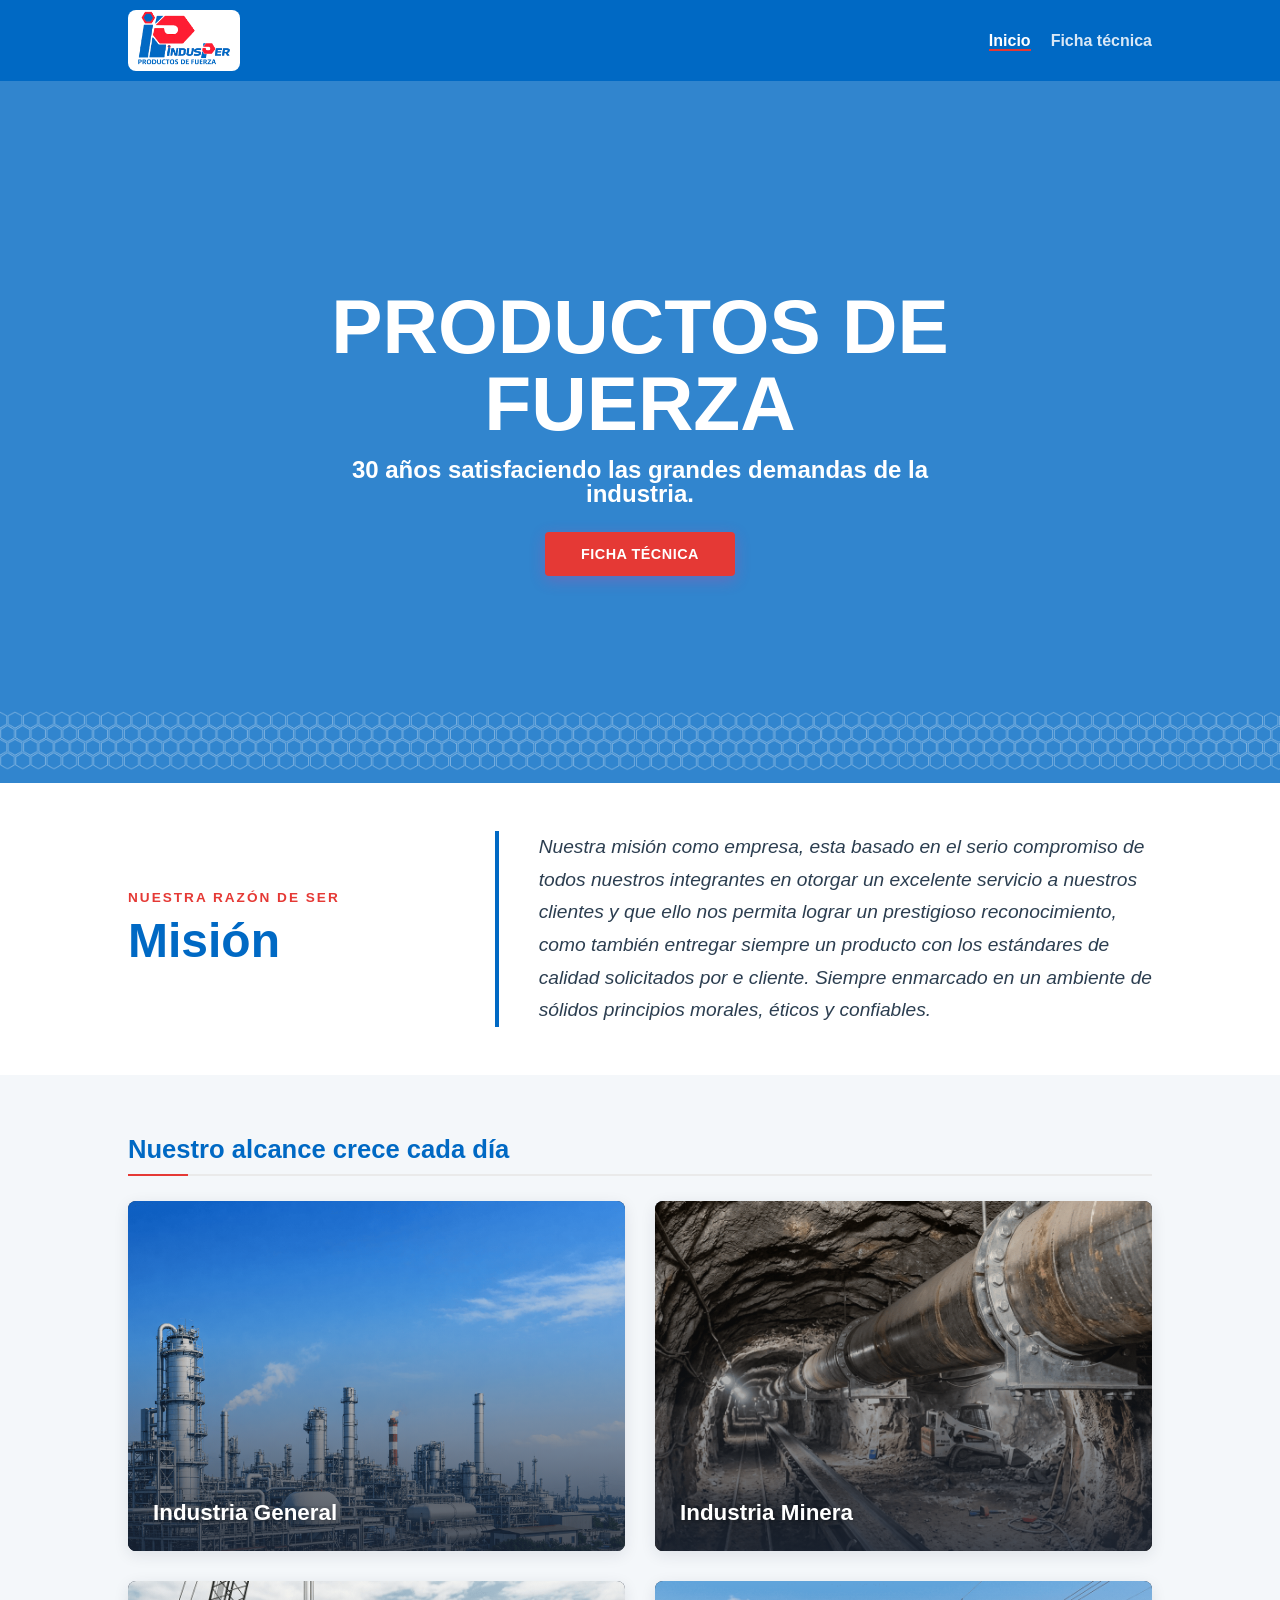
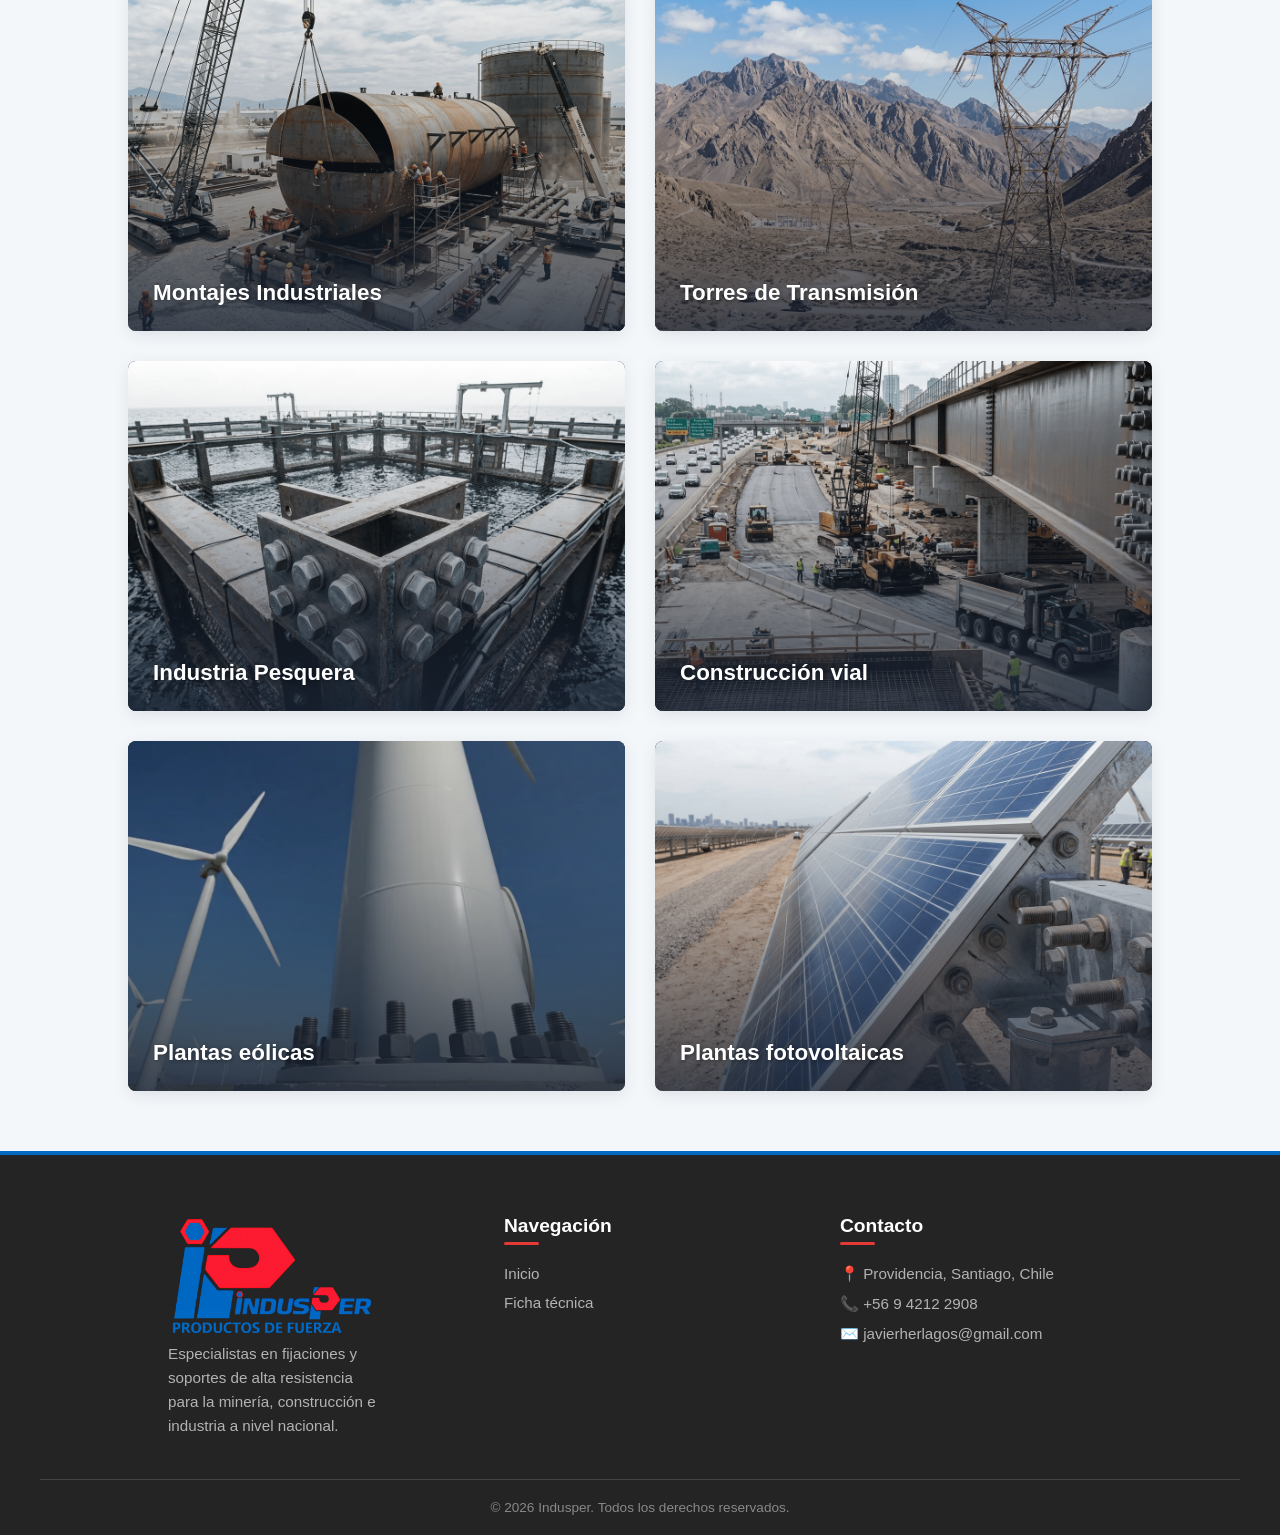
==== index.html @ b7f5e9cc "update" ====
<!DOCTYPE html>
<html lang="es">

<head>
    <meta charset="UTF-8">
    <meta name="viewport" content="width=device-width, initial-scale=1.0">
    <title>Pernos Industriales | Inicio</title>
    <link rel="stylesheet" href="style.css">
</head>

<body>

    <nav class="navbar">
        <div class="logo">
            <img src="img/indusper-brand.png" alt="Indusper - Logo" class="brand-img">
        </div>
        <!--         <div class="logo">
            <img src="img/indusper-brand.png" alt="Indusper - Logo" class="brand-img">
        </div> -->
        <ul class="nav-links">
            <li><a href="index.html" class="active">Inicio</a></li>
            <li><a href="ficha-tecnica.html">Ficha técnica</a></li>
        </ul>
    </nav>

    <header class="hero">
        <div class="hero-bolt-container fade-in">
            <img src="img/hero-bolt.png" alt="Indusper - Bolt" class="bolt-img">
        </div>
        <video autoplay loop muted playsinline poster="fallback-image.jpg" class="hero-video">
            <source src="img/hero-section-video.mp4" type="video/mp4">
            Your browser does not support the video tag.
        </video>
        <div class="hero-content fade-in">
            <!-- <h1>INDUSPER</h1> -->
            <!-- <div class="logo">
                <img src="img/indusper-brand.png" alt="Indusper - Logo" class="large-brand-img">
            </div> -->
            <div class="hero-section-text">
                <div style="text-align: center;">
                    <h1>PRODUCTOS DE FUERZA</h1>
                </div>
                <div style="text-align: center;">
                    <h2>30 años satisfaciendo las grandes demandas de la industria.</h2>
                </div>
            </div>
            <div>
                <a href="ficha-tecnica.html" class="btn">Ficha técnica</a>
            </div>
        </div>
        <div class="bolt-marquee">
            <div class="marquee-track">

                <div class="marquee-group">
                    <img src="img/hex-pattern-2.png" alt="Perno">
                    <img src="img/hex-pattern-2.png" alt="Perno">
                    <img src="img/hex-pattern-2.png" alt="Perno">
                    <img src="img/hex-pattern-2.png" alt="Perno">
                    <img src="img/hex-pattern-2.png" alt="Perno">
                </div>

                <div class="marquee-group">
                    <img src="img/hex-pattern-2.png" alt="Perno">
                    <img src="img/hex-pattern-2.png" alt="Perno">
                    <img src="img/hex-pattern-2.png" alt="Perno">
                    <img src="img/hex-pattern-2.png" alt="Perno">
                    <img src="img/hex-pattern-2.png" alt="Perno">
                </div>

            </div>
        </div>
    </header>

    <div style="display: none; justify-content: center; padding: 2rem;">
        <img src="img/indusper-brand.png" alt="Indusper - Brand" class="large-brand-img fade-in">
    </div>

    <section class="mission-section">
        <div class="mission-container container fade-in">

            <div class="mission-title-block">
                <span class="mission-tag">Nuestra Razón de Ser</span>
                <h2>Misión</h2>
            </div>

            <div class="mission-text-block">
                <p>
                    Nuestra misión como empresa, esta basado en el serio compromiso de todos nuestros integrantes en
                    otorgar un excelente servicio a nuestros clientes y que ello nos permita lograr un prestigioso
                    reconocimiento, como también entregar siempre un producto con los estándares de calidad solicitados
                    por e cliente. Siempre enmarcado en un ambiente de sólidos principios morales, éticos y confiables.
                </p>
            </div>

        </div>
    </section>


    <section class="gallery-section">
        <h2 class="group-title">Nuestro alcance crece cada día</h2>
        <div class="gallery-grid">

            <div class="card-gallery">
                <img src="img/industria-general.png" alt="Industria General">
                <div class="card-overlay">
                    <h3>Industria General</h3>
                </div>
            </div>

            <div class="card-gallery">
                <img src="img/industria-minera.png" alt="Industria Minera">
                <div class="card-overlay">
                    <h3>Industria Minera</h3>
                </div>
            </div>

            <div class="card-gallery">
                <img src="img/montajes-industriales.png" alt="Montajes Industriales">
                <div class="card-overlay">
                    <h3>Montajes Industriales</h3>
                </div>
            </div>

            <div class="card-gallery">
                <img src="img/torres-transmision.png" alt="Torres de Transmisión">
                <div class="card-overlay">
                    <h3>Torres de Transmisión</h3>
                </div>
            </div>


            <div class="card-gallery">
                <img src="img/industria-pesquera.png" alt="Industria Pesquera">
                <div class="card-overlay">
                    <h3>Industria Pesquera</h3>
                </div>
            </div>

            <div class="card-gallery">
                <img src="img/puentes.png" alt="Construcción vial">
                <div class="card-overlay">
                    <h3>Construcción vial</h3>
                </div>
            </div>

            <div class="card-gallery">
                <img src="img/plantas-eolicas.png" alt="Plantas eólicas">
                <div class="card-overlay">
                    <h3>Plantas eólicas</h3>
                </div>
            </div>

            <div class="card-gallery">
                <img src="img/plantas-hidroelectricas.png" alt="Plantas fotovoltaicas">
                <div class="card-overlay">
                    <h3>Plantas fotovoltaicas</h3>
                </div>
            </div>

        </div>
    </section>



    <!--     <section class="features">
        <div class="container">
            <h2 class="section-title fade-in">¿Por qué elegirnos?</h2>
            <div class="grid">
                <div class="card fade-in">
                    <h3>Calidad Certificada</h3>
                    <p>Pernos de alta resistencia (Grado 5, 8 y Acero Inoxidable) que cumplen normas internacionales.
                    </p>
                </div>
                <div class="card fade-in">
                    <h3>Stock Permanente</h3>
                    <p>Tenemos la variedad y el volumen que tu empresa o taller necesita sin esperas.</p>
                </div>
                <div class="card fade-in">
                    <h3>Envíos Rápidos</h3>
                    <p>Despacho directo a tu obra o maestranza en tiempos récord.</p>
                </div>
            </div>
        </div>
    </section> -->



    <footer class="main-footer">
        <div class="footer-container">

            <div class="footer-column" style="padding-right: 4rem;">
                <!-- <h3 class="footer-logo">🔩 Indusper</h3> -->
                <div style="width: 100%;">
                    <img src="img/indusper-brand.png" alt="Indusper - Logo" style="width: 100%;"
                        class="footer-brand-img">
                </div>
                <p class="footer-description">
                    Especialistas en fijaciones y soportes de alta resistencia para la minería, construcción e industria
                    a nivel nacional.
                </p>
            </div>

            <div class="footer-column">
                <h4>Navegación</h4>
                <ul class="footer-links">
                    <li><a href="index.html">Inicio</a></li>
                    <li><a href="ficha-tecnica.html">Ficha técnica</a></li>
                </ul>
            </div>

            <div class="footer-column">
                <h4>Contacto</h4>
                <ul class="footer-info">
                    <li>📍 Providencia, Santiago, Chile</li>
                    <li>📞 +56 9 4212 2908</li>
                    <li>✉️ javierherlagos@gmail.com</li>
                </ul>
            </div>

        </div>

        <div class="footer-bottom">
            <p>&copy; 2026 Indusper. Todos los derechos reservados.</p>
        </div>
    </footer>

    <script src="script.js"></script>
</body>

</html>
---- style.css ----
/* --- NUEVA PALETA DE COLORES (Basada en el Logo) --- */
:root {
    --brand-blue: #0069c4;
    /* Azul corporativo (Dominante) */
    --brand-blue-dark: #153663;
    /* Azul más oscuro para hovers/nav */
    --brand-red: #E53935;
    /* Rojo de acento (Llamados a la acción) */
    --brand-red-hover: #C62828;
    /* Rojo oscuro para hover */

    --dark-bg: #1A2536;
    /* Gris azulado muy oscuro (Reemplaza al antracita) */
    --light-bg: #F4F7FA;
    /* Fondo gris claro limpio */
    --text-main: #2C3E50;
    /* Texto principal legible */
    --white: #FFFFFF;
}

* {
    margin: 0;
    padding: 0;
    box-sizing: border-box;
    font-family: 'Segoe UI', Tahoma, Geneva, Verdana, sans-serif;
}

body {
    background-color: var(--light-bg);
    color: var(--text-main);
    overflow-x: hidden;
}

/* --- APLICACIÓN EN COMPONENTES --- */

/* Navegación: Usamos el azul oscuro para dar seriedad */
.navbar {
    display: flex;
    justify-content: space-between;
    align-items: center;
    padding: 10px 10%;
    background: var(--brand-blue);
    color: var(--white);
    position: sticky;
    top: 0;
    z-index: 1000;
}

.nav-links {
    display: flex;
    list-style: none;
    gap: 20px;
}

.nav-links a {
    color: var(--white);
    text-decoration: none;
    font-weight: 600;
    opacity: 0.85;
    transition: opacity 0.3s, color 0.3s;
}

/* El elemento activo o hover se ilumina sutilmente */
.nav-links a:hover,
.nav-links a.active {
    opacity: 1;
    color: var(--white);
    border-bottom: 2px solid var(--brand-red);
    /* Detalle en rojo */
}

.logo {
    background-color: white;
    border-radius: 8px;
    padding: 0px 8px;
    width: 100%;
    max-width: 7rem;
}

.logo-img {
    width: 2.5rem;
}

/* Hero Section: Fondo oscuro que hace contrastar el texto */
.hero {
    height: 78dvh;
    /* background: var(--brand-blue) url('img/main-hero-section.png') no-repeat center center/cover; */
    display: flex;
    align-items: center;
    justify-content: center;
    text-align: center;
    color: var(--white);
    padding-left: 10vw;
    padding-right: 10vw;
    position: relative;
    z-index: 1;
}

.hero::before {
    content: "";
    position: absolute;
    inset: 0;
    background-color: #0069c4;
    /* #5C8DCB con opacidad 60% */
    opacity: 0.8;
}

.hero-video {
    position: absolute;
    top: 50%;
    left: 50%;
    transform: translate(-50%, -50%);
    width: 100%;
    height: 100%;
    min-width: 100%;
    min-height: 100%;
    object-fit: cover;
    /* Ensures video scales without stretching */
    z-index: -1;
}

.hero-bolt-container {
    position: relative;
    z-index: 2;
    width: 100%;
    display: none;
    justify-content: flex-end;
    opacity: 0.9;
}

.bolt-img {
    width: 44rem;
    animation: slideVertical 2s ease-in-out infinite alternate;
}

@keyframes slideVertical {
    0% {
        transform: translateY(0);
    }

    100% {
        transform: translateY(10px);
        /* Moves down 100 pixels */
    }
}

.hero-content {
    position: absolute;
    z-index: 3;
    max-width: clamp(23rem, 50dvw, 50rem);
    display: flex;
    flex-direction: column;
    gap: 1rem;
}

.hero-content h1 {
    font-size: clamp(2.5rem, 6vw, 5rem);
    line-height: clamp(2.5rem, 6vw, 5rem);
}

.hero-content h2 {
    font-size: clamp(1.5rem, 1vw, 1rem);
    line-height: clamp(1.5rem, 1vw, 1rem);
}

.hero-section-text {
    display: flex;
    flex-direction: column;
    gap: 1rem;
    flex-wrap: nowrap;
}

@media (max-width: 1266px) {
    .bolt-img {
        opacity: 0.3;
    }

    .hero {
        padding-right: 0vw;
    }
}

@media (max-width: 815px) {

    .hero {
        justify-content: center;
        text-align: center;
        padding-left: 0vw;
    }

    .bolt-img {
        display: none;
    }

    .hero-content {
        padding: 0 1rem;
    }

    .hero-section-text {
        flex-wrap: wrap;
    }

}

.brand {
    background-color: white;
    border-radius: 8px;
    padding: 0px 10px;
}

.brand-img {
    width: 100%;
}

.large-brand-img {
    max-width: 100%;
    width: 100%;
}

/* Botón Principal: Aquí el Rojo se lleva toda la atención (Call to Action) */
.btn {
    display: inline-block;
    padding: 14px 36px;
    background: var(--brand-red);
    color: var(--white);
    text-decoration: none;
    font-weight: bold;
    border-radius: 4px;
    margin-top: 10px;
    letter-spacing: 0.5px;
    text-transform: uppercase;
    font-size: 0.9rem;
    transition: transform 0.3s, background-color 0.3s, box-shadow 0.3s;
    box-shadow: 0 4px 15px rgba(229, 57, 149, 0.3);
}

.btn:hover {
    transform: translateY(-2px);
    background-color: var(--brand-red-hover);
    box-shadow: 0 6px 20px rgba(229, 57, 149, 0.4);
}

/* Secciones y Grid */
.features {
    padding: 80px 10%;
    text-align: center;
}

.section-title {
    font-size: 2.5rem;
    margin-bottom: 50px;
    position: relative;
}

.grid {
    display: grid;
    grid-template-columns: repeat(auto-fit, minmax(280px, 1fr));
    gap: 30px;
}

/* Tarjetas de Características */
.card {
    background: var(--white);
    padding: 40px 30px;
    border-radius: 6px;
    box-shadow: 0 4px 12px rgba(26, 37, 54, 0.06);
    border-top: 4px solid var(--brand-blue);
    /* Borde superior azul por defecto */
    transition: transform 0.3s, border-top-color 0.3s;
}

/* Al pasar el mouse, la tarjeta se activa con el rojo del logo */
.card:hover {
    transform: translateY(-5px);
    border-top-color: var(--brand-red);
}

/* --- CLASES PARA ANIMACIÓN CON SCROLL --- */

/* Estado inicial: invisible y un poco desplazado hacia abajo */
.fade-in-two {
    opacity: 0;
    transform: translateY(40px);
    transition: opacity 3s ease-out, transform 1.6s ease-out;
}

/* Estado activo: cuando JS detecta que entra a la pantalla */
.fade-in-two.appear {
    opacity: 1;
    transform: translateY(0);
}

/* --- CLASES PARA ANIMACIÓN CON SCROLL --- */

/* Estado inicial: invisible y un poco desplazado hacia abajo */
.fade-in {
    opacity: 0;
    transform: translateY(40px);
    transition: opacity 0.8s ease-out, transform 0.8s ease-out;
}

/* Estado activo: cuando JS detecta que entra a la pantalla */
.fade-in.appear {
    opacity: 1;
    transform: translateY(0);
}


/* Contenedor que recorta lo que se sale de la pantalla */
.bolt-marquee {
    overflow: hidden;
    width: 100%;
    /* background-color: var(--light-bg); */
    padding: 12px 0;
    display: flex;
    /* position: relative; */
    position: absolute;
    bottom: 0;
    left: 0;
    opacity: 0.5;
}

/* La pista que contiene ambos grupos */
.marquee-track {
    display: flex;
    width: max-content;
    animation: scrollRight 200s linear infinite;
    /* Controla la velocidad aquí (20s) */
}

/* Cada grupo individual de pernos */
.marquee-group {
    display: flex;
    justify-content: space-around;
    align-items: center;
    /*     gap: 30px;
    padding-right: 30px; */
}

/* Estilo y tamaño de la imagen del perno */
.marquee-group img {
    height: 60px;
    /* Ajusta el tamaño horizontal/vertical de tu icono */
    width: auto;
    object-fit: contain;
    opacity: 0.8;
    /* Un tono sutil para que no compita con el contenido principal */
    transition: opacity 0.3s;
}

/* Efecto interactivo por si el usuario pasa el mouse */
.marquee-group img:hover {
    opacity: 1;
}

/* Pausar la animación cuando el usuario pasa el mouse por encima de la cinta */
.bolt-marquee:hover .marquee-track {
    animation-play-state: paused;
}

/* --- ANIMACIÓN PARA MOVER DE IZQUIERDA A DERECHA --- */
@keyframes scrollRight {
    0% {
        transform: translateX(-50%);
        /* Empieza desplazado a la mitad */
    }

    100% {
        transform: translateX(0%);
        /* Se mueve hacia la derecha hasta llegar al origen */
    }
}



/* Contenedor principal de la sección */
.gallery-section {
    padding: 60px 10%;
}

/* Configuración del Grid de 2 columnas */
.gallery-grid {
    display: grid;
    grid-template-columns: repeat(2, 1fr);
    /* Crea exactamente 2 columnas iguales */
    gap: 30px;
    /* Espacio entre las cartas */
}

/* Contenedor de la Carta */
.card-gallery {
    position: relative;
    /* Esencial para que el texto absoluto se alinee aquí dentro */
    height: 350px;
    /* Define la altura fija que tendrán todas las cartas */
    border-radius: 8px;
    overflow: hidden;
    /* Esconde los bordes de la imagen que sobresalgan */
    box-shadow: 0 4px 15px rgba(26, 37, 54, 0.1);
    background-color: var(--dark-bg);
    /* Fondo de respaldo por si tarda en cargar la imagen */
}

/* Estilo inteligente de la Imagen */
.card-gallery img {
    width: 100%;
    height: 100%;
    object-fit: cover;
    /* Ajusta e integra cualquier proporción de imagen sin deformarla */
    object-position: center;
    /* Centra el encuadre del recorte */
    transition: transform 0.5s ease;
    /* Suavizado para el efecto hover */
}

/* Efecto visual al pasar el cursor sobre la carta */
.card-gallery:hover img {
    transform: scale(1.05);
    /* Zoom sutil a la imagen */
}

/* Capa oscura de fondo y contenedor del texto (Overlay) */
.card-overlay {
    position: absolute;
    top: 0;
    left: 0;
    width: 100%;
    height: 100%;
    /* Gradiente oscuro abajo para asegurar que el texto blanco siempre sea legible */
    background: linear-gradient(to top, rgba(26, 37, 54, 0.8) 0%, rgba(26, 37, 54, 0.2) 60%, transparent 100%);

    /* Alineación del texto en la esquina inferior izquierda */
    display: flex;
    align-items: flex-end;
    /* Empuja el contenido al fondo */
    justify-content: flex-start;
    /* Empuja el contenido a la izquierda */
    padding: 25px;
    /* Margen interno desde las esquinas */
    box-sizing: border-box;
}

/* Estilo del texto superpuesto */
.card-overlay h3 {
    color: var(--white);
    font-size: 1.4rem;
    font-weight: 600;
    margin: 0;
    text-shadow: 1px 1px 4px rgba(0, 0, 0, 0.4);
    /* Refuerzo de lectura */
    position: relative;
}

/* Detalle opcional: Una pequeña línea roja debajo del texto al hacer hover */
.card-gallery:hover .card-overlay h3::after {
    content: '';
    position: absolute;
    bottom: -6px;
    left: 0;
    width: 40px;
    height: 3px;
    background-color: var(--brand-red);
    border-radius: 2px;
    animation: fadeInLine 0.3s ease forwards;
}

@keyframes fadeInLine {
    from {
        width: 0;
        opacity: 0;
    }

    to {
        width: 40px;
        opacity: 1;
    }
}

/* --- RESPONSIVE DESIGN --- */
/* Si se ve en celulares, el grid pasa automáticamente a 1 sola columna */
@media (max-width: 768px) {
    .gallery-grid {
        grid-template-columns: 1fr;
        gap: 20px;
    }

    .card-gallery {
        height: 250px;
        /* Bajamos un poco la altura en pantallas pequeñas */
    }
}



/* Sección de la Misión */
.mission-section {
    background-color: var(--white);
    /* Fondo blanco para contrastar con las otras secciones grises o azules */
    padding: 3rem 10%;
    /* Espaciado generoso para dar aire y elegancia */
    position: relative;
}

/* Contenedor en Flexbox/Grid para las dos columnas */
.mission-container {
    display: flex;
    gap: 60px;
    align-items: center;
    max-width: 1200px;
    margin: 0 auto;
}

/* Columna Izquierda: Título */
.mission-title-block {
    flex: 1;
    position: relative;
}

/* Pequeña etiqueta arriba del título */
.mission-tag {
    display: block;
    color: var(--brand-red);
    /* Tu rojo de acento */
    font-size: 0.85rem;
    font-weight: 700;
    text-transform: uppercase;
    letter-spacing: 2px;
    margin-bottom: 10px;
}

.mission-title-block h2 {
    color: var(--brand-blue);
    /* Tu azul dominante */
    font-size: 3rem;
    font-weight: 800;
    line-height: 1.1;
    margin: 0;
}

/* Columna Derecha: El bloque de texto */
.mission-text-block {
    flex: 2;
    /* Toma el doble de espacio que el título */
    position: relative;
    padding-left: 40px;
    /* Línea vertical izquierda elegante en color azul corporativo */
    border-left: 4px solid var(--brand-blue);
}

/* Estilo del párrafo */
.mission-text-block p {
    color: var(--text-main);
    font-size: 1.2rem;
    line-height: 1.7;
    font-style: italic;
    /* El toque italic le da carácter de declaración o cita importante */
    margin: 0;
}

/* Elemento decorativo opcional: unas comillas gigantes transparentes de fondo */
/* .mission-text-block::before {
    content: '“';
    position: absolute;
    top: -40px;
    left: 10px;
    font-size: 8rem;
    color: rgba(30, 78, 140, 0.05);
    font-family: Georgia, serif;
    line-height: 1;
    z-index: 0;
} */

/* --- RESPONSIVE --- */
/* En tablets y celulares, las columnas se apilan verticalmente */
@media (max-width: 768px) {
    .mission-container {
        flex-direction: column;
        gap: 30px;
        align-items: flex-start;
    }

    .mission-title-block h2 {
        font-size: 2.5rem;
    }

    .mission-text-block {
        padding-left: 20px;
    }

    .mission-text-block p {
        font-size: 1.1rem;
    }
}



/* --- ESTILOS DEL FOOTER --- */

.main-footer {
    background-color: #242424;
    /* Fondo solicitado */
    color: #FFFFFF;
    /* Texto blanco */
    padding: 60px 0 20px 0;
    font-size: 0.95rem;
    border-top: 4px solid var(--brand-blue);
    /* Línea azul superior para amarrar el diseño */
}

/* Contenedor de las columnas */
.footer-container {
    max-width: 1200px;
    margin: 0 auto;
    padding: 0 10%;
    display: flex;
    justify-content: space-between;
    gap: 40px;
    flex-wrap: wrap;
    /* Permite que se acomode en pantallas chicas */
}

/* Cada columna individual */
.footer-column {
    flex: 1;
    min-width: 250px;
    /* Evita que se compriman demasiado */
    max-width: 17rem;
    /* Limita el ancho para mantener legibilidad */
}

/* Títulos de las columnas */
.footer-column h4 {
    color: #FFFFFF;
    font-size: 1.2rem;
    margin-bottom: 20px;
    position: relative;
    padding-bottom: 8px;
}

/* Línea roja decorativa debajo de los títulos */
.footer-column h4::after {
    content: '';
    position: absolute;
    bottom: 0;
    left: 0;
    width: 35px;
    height: 3px;
    background-color: var(--brand-red);
    /* Tu rojo de acento */
    border-radius: 2px;
}

.footer-logo {
    font-size: 1.5rem;
    font-weight: 700;
    margin-bottom: 15px;
}

.footer-description {
    line-height: 1.6;
    color: #B3B3B3;
    /* Gris claro para el texto secundario, mejora la legibilidad */
}

/* Listas de enlaces e información */
.footer-links,
.footer-info {
    list-style: none;
    padding: 0;
    margin: 0;
}

.footer-links li,
.footer-info li {
    margin-bottom: 12px;
    color: #B3B3B3;
}

/* Estilo de los links interactivos */
.footer-links a {
    color: #B3B3B3;
    text-decoration: none;
    transition: color 0.3s ease;
    padding-left: 0.3s ease;
}

/* Animación sutil al pasar el mouse por los links */
.footer-links a:hover {
    color: var(--brand-red);
    /* Cambia al rojo del logo */
    padding-left: 5px;
    /* Se desplaza levemente a la derecha */
}

/* Fila inferior de Copyright */
.footer-bottom {
    max-width: 1200px;
    margin: 40px auto 0 auto;
    padding: 20px 10% 0 10%;
    border-top: 1px solid #444444;
    /* Línea divisoria muy sutil */
    text-align: center;
}

.footer-bottom p {
    color: #888888;
    font-size: 0.85rem;
    margin: 0;
}

/* --- RESPONSIVE --- */
@media (max-width: 768px) {
    .footer-container {
        flex-direction: column;
        /* Se apilan en una sola columna en celulares */
        gap: 30px;
    }

    .footer-bottom {
        margin-top: 30px;
    }
}
























/* --- ESTILOS GENERALES DE LA FICHA TÉCNICA --- */

.technical-sheet-container {
    /* max-width: 1200px;
    margin: 0 auto; */
    padding: 60px 10%;
}

/* Encabezado */
.page-header {
    margin-bottom: 50px;
    text-align: center;
}

.page-header h1 {
    color: var(--brand-blue);
    font-size: 2.8rem;
    font-weight: 800;
    margin-bottom: 10px;
}

.page-header p {
    color: var(--text-main);
    font-size: 1.1rem;
    max-width: 600px;
    margin: 0 auto;
}

/* Secciones de Grupos */
.tech-group-section {
    margin-bottom: 60px;
}

/* Títulos de cada grupo */
.group-title {
    color: var(--brand-blue);
    font-size: 1.6rem;
    font-weight: 700;
    margin-bottom: 25px;
    padding-bottom: 10px;
    border-bottom: 2px solid #EAEAEA;
    position: relative;
}

/* Detalle visual en el título: pequeña pestaña roja de marca */
.group-title::after {
    content: '';
    position: absolute;
    bottom: -2px;
    left: 0;
    width: 60px;
    height: 2px;
    background-color: var(--brand-red);
}

/* --- CONFIGURACIÓN DEL GRID (4 CARTAS POR FILA) --- */
.tech-grid {
    display: grid;
    grid-template-columns: repeat(2, minmax(250px, 1fr));
    gap: 0px;
    /* Espaciado entre cartas */
}

/* --- ESTILO DE LAS CARTAS INTERACTIVAS (Enlaces) --- */
.tech-card {
    background-color: var(--white);
    border-radius: 8px;
    overflow: hidden;
    text-decoration: none;
    /* Elimina el subrayado por defecto de los enlaces */
    color: inherit;
    /* Hereda el color de texto del proyecto */
    display: flex;
    flex-direction: column;
    box-shadow: 0 4px 12px rgba(0, 0, 0, 0.05);
    transition: transform 0.3s ease, box-shadow 0.3s ease;
    border: 1px solid #EDEDED;
}

/* Efectos Hover al interactuar con la carta */
.tech-card:hover {
    transform: translateY(-5px);
    /* Pequeño salto hacia arriba */
    box-shadow: 0 10px 20px rgba(30, 78, 140, 0.12);
    /* Sombra azulada más suave */
    border-color: rgba(30, 78, 140, 0.2);
}

/* Espacio reservado para la imagen (Placeholder) */
.card-image-placeholder {
    height: 150px;
    background-color: #F5F7FA;
    /* Gris claro de fondo */
    display: none;
    align-items: center;
    justify-content: center;
    font-size: 2.5rem;
    /* Tamaño del emoji temporal */
    border-bottom: 1px solid #EDEDED;
    overflow: hidden;
    position: relative;
}

/* Cuando agregues la etiqueta <img> real, este estilo se aplicará automáticamente */
.card-image-placeholder img {
    width: 100%;
    height: 100%;
    object-fit: cover;
    /* Ajusta la foto sin deformaciones */
    object-position: center;
}

/* Contenido de texto dentro de la carta */
.card-content {
    padding: 20px;
    flex-grow: 1;
    /* Permite que el contenedor llene el espacio uniformemente */
    display: flex;
    flex-direction: column;
}

.card-content h3 {
    color: var(--brand-blue);
    font-size: 1.15rem;
    font-weight: 600;
    /* margin: 0 0 10px 0; */
    transition: color 0.3s ease;
}

/* Si el usuario hace hover en la carta, el título cambia levemente de color */
.tech-card:hover .card-content h3 {
    color: var(--brand-red);
}

.card-content p {
    color: var(--text-main);
    font-size: 0.9rem;
    line-height: 1.5;
    margin: 0;
}

/* --- DISEÑO ADAPTABLE (RESPONSIVE) --- */
@media (max-width: 1024px) {

    /* Pantallas medianas/tablets: pasamos a 2 cartas por fila */
    .tech-grid {
        grid-template-columns: repeat(2, 1fr);
    }
}

@media (max-width: 600px) {

    /* Pantallas chicas/celulares: 1 sola carta por fila */
    .tech-grid {
        grid-template-columns: 1fr;
    }

    .technical-sheet-container {
        padding: 40px 5%;
        /* Menos márgenes laterales en pantallas compactas */
    }
}













/* --- CONFIGURACIÓN DE LA PÁGINA DE DETALLE --- */

/* Fondo completo usando la imagen de planos de construcción azul */
.tech-detail-body {
    margin: 0;
    padding: 0;
    min-height: 100vh;
    font-family: sans-serif;
    /* O la tipografía de tu proyecto */
    background-image: url('img/hero-section-image.png');
    /* Tu imagen de fondo de planos */
    background-size: cover;
    background-position: center;
    background-attachment: fixed;
    /* Mantiene el fondo quieto al hacer scroll */
    color: var(--text-main);
}

/* Encabezado del Detalle */
.detail-header {
    /* max-width: 1000px;
    margin: 0 auto;
    padding: 30px 3.5vw 10px 3.5vw; */
    display: flex;
    justify-content: space-between;
    align-items: center;
    gap: .5rem;
    flex-direction: column;
}

.technical-header-container {
    display: flex;
    flex-direction: row;
    height: 47dvh;
}

.company-logo {
    color: var(--brand-blue);
    font-size: 1.6rem;
    font-weight: 700;
    /* Si es texto sobre el fondo azul, puedes cambiarlo a blanco o usar tu logo */
}

/* Botón Volver (Estilo interactivo elegante) */
.btn-back {
    display: inline-block;
    padding: 10px 20px;
    background-color: var(--brand-red);
    color: var(--white);
    text-decoration: none;
    border-radius: 6px;
    font-size: 0.9rem;
    font-weight: 600;
    transition: background-color 0.3s, transform 0.2s;
    box-shadow: 0 4px 10px rgba(0, 0, 0, 0.15);
}

.btn-back:hover {
    background-color: var(--brand-red-hover);
    /* Cambia a tu rojo corporativo al pasar el mouse */
    transform: translateY(-2px);
}

/* Contenedor Principal (MAIN) */
.detail-main-content {
    /* max-width: 1000px; */
    /* margin: 0 auto 60px auto; */
    /* padding: 0 1rem; */
    box-sizing: border-box;
}

/* Caja blanca que contiene los datos técnicos (Simula una hoja de papel en pantalla) */
.technical-document {
    background-color: rgba(255, 255, 255, 0.95);
    /* Blanco con leve transparencia para que se intuya el fondo */
    /* padding: 40px 3vw; */
    padding: 2dvh 1dvw;
    border-radius: 8px;
    box-shadow: 0 10px 30px rgba(0, 0, 0, 0.15);
    height: 100dvh;
}

/* Ocultar elementos de impresión en la pantalla normal */
.print-only-footer {
    display: none;
}

.detail-page-section-container {

    display: flex;
    flex-direction: row;
    flex-wrap: wrap;

}

.detail-page-section-1 {

    width: 100%;
    /* max-width: clamp(74%, 100vw, 74rem); */
    max-width: clamp(75%, 62rem, 100%);
    flex-grow: 1;
    margin: auto;

}

.detail-page-section-2 {

    /* padding: 1rem; */
    box-sizing: border-box;
    display: flex;
    flex-direction: column;
    gap: 1rem;
    flex: 1;
    height: 100%;
    max-height: 100dvh;

}


/* --- CLASES UTILITARIAS PARA COMPONENTES STICKY --- */

/* 1. Para las columnas fijas (Eje Horizontal) */
.col-sticky {
    position: sticky;
    left: 0;
    z-index: 10;
    background-color: var(--white);
    /* Fondo obligatorio para que no se traslome el texto de atrás */
}

/* 2. Para las filas fijas (Eje Vertical - Comúnmente en thead) */
.row-sticky {
    position: sticky;
    top: 0;
    z-index: 20;
}

/* 3. ¡CRÍTICO! Intersección (Celdas que son fila fija y columna fija a la vez) 
      Estas celdas van en el thead y necesitan el z-index más alto de todos (30) */
.intersection {
    position: sticky;
    top: 0;
    left: 0;
    z-index: 30;
    background-color: var(--brand-blue) !important;
}


/* ==========================================================================
   3. REGLAS ESPECÍFICAS PARA IMPRESIÓN (Ctrl + P / Guardar como PDF)
   ========================================================================== */
@media print {

    /* 1. Forzar márgenes físicos en la hoja de papel */
    @page {
        margin: 1.5cm;
        /* Margen estándar ideal para que las impresoras no corten texto */
    }

    /* 2. Quitar el fondo de planos de construcción y dejar fondo blanco puro para ahorrar tinta */
    .tech-detail-body {
        background-image: none !important;
        background-color: #FFFFFF !important;
        color: #000000 !important;
    }

    /* Quitar sombras y transparencias del documento principal */
    .technical-document {
        background-color: #FFFFFF !important;
        padding: 0 !important;
        /* Aprovecha el margen de la página */
        box-shadow: none !important;
        border: none !important;
    }

    /* Ajustar márgenes del contenedor al imprimir */
    .detail-header,
    .detail-main-content {
        max-width: 100% !important;
        padding: 0 !important;
        margin: 0 !important;
    }

    .detail-header {
        margin-bottom: 30px !important;
        border-bottom: 2px solid #333333;
        /* Línea divisoria negra y sobria bajo el logo */
        padding-bottom: 15px !important;
    }

    /* 3. ESCONDER elementos innecesarios (Botón Volver y utilidades de navegación) */
    .no-print,
    .btn-back {
        display: none !important;
    }

    /* Mostrar pie de página de impresión */
    .print-only-footer {
        display: block !important;
        position: fixed;
        bottom: 0;
        width: 100%;
        text-align: center;
        font-size: 0.8rem;
        color: #555555;
        border-top: 1px solid #DDDDDD;
        padding-top: 8px;
    }


    /* Desactivamos el comportamiento sticky para una impresión natural */
    .col-sticky,
    .row-sticky,
    .intersection {
        position: static !important;
        background-color: transparent !important;
    }

    /* Si es necesario, puedes forzar que los divs internos se expandan al 100% en papel */
    .tech-table th div,
    .tech-table td div {
        display: block !important;
    }
}


























/* Contenedor con scroll para pantallas chicas */
.table-responsive {
    width: 100%;
    overflow-x: auto;
    margin: 20px 0;
    border: 1px solid #E0E0E0;
    border-radius: 6px;
}

.table-fixed-height {
    width: 100%;
    overflow-x: auto;
    margin: 2dvh 0 0 0;
    border: 1px solid #E0E0E0;
    border-radius: 6px;
    height: 47dvh;
}

/* Estilo Base de la Tabla */
.tech-table {
    width: 100%;
    border-collapse: collapse;
    font-size: 0.85rem;
    /* Ajustado para datos densos */
    color: #333333;
    background-color: #FFFFFF;
}

/* Tipografía monoespaciada para alinear decimales */
.font-monospace {
    font-family: 'Courier New', Courier, monospace;
}

/* Celdas y Encabezados */
.tech-table th,
.tech-table td {
    padding: 8px 10px;
    /* border: 1px solid #D6D6D6; */
    box-shadow: inset -1px 0px 0px 1px #e1e1e1;
    white-space: nowrap;
    /* Evita que los números se partan en dos líneas */
}

/* Encabezados Principales */
.tech-table th {
    background-color: var(--brand-blue, #1E4E8C);
    color: #FFFFFF;
    font-weight: 600;
    font-family: sans-serif;
    /* Títulos limpios */
}

.tech-table th small {
    font-weight: 400;
    opacity: 0.85;
}

/* Alineaciones útiles */
.text-center {
    text-align: center;
}

/* Filas alternas para lectura ágil */
.tech-table tbody tr:nth-child(even) {
    background-color: #F8F9FA;
}

/* Resaltado al pasar el mouse por una fila entera */
.tech-table tbody tr:hover {
    background-color: #F1F5F9;
}

/* Estilo para las Notas del pie de página */
.table-notes td {
    background-color: #F5F5F5;
    font-weight: bold;
    color: #555555;
    font-size: 0.8rem;
    padding: 10px;
}


/* --- GRID DE DOS COLUMNAS PARA SECCIONES DE DETALLE --- */

.grid-two-columns {
    display: grid;
    grid-template-columns: repeat(2, 1fr);
    grid-template-rows: 1fr;
}

.grid-three-columns {
    display: grid;
    grid-template-columns: repeat(3, 1fr);
    grid-template-rows: 1fr;
    gap: 3em;
}

.grid-two-rows {
    display: grid;
    grid-template-rows: repeat(2, 1fr);
    grid-template-columns: 1fr;
}

.grid-three-rows {
    display: grid;
    grid-template-rows: repeat(3, 1fr);
    grid-template-columns: 1fr;
}


.border-top-white {
    border-top: 1px solid var(--white);
}

.gap-3-em {
    gap: 3em;
}


/* --- CONTENEDORES FLEXBOX RECURSIVOS --- */
.flex-container {
    display: flex;
    width: 100%;
    height: 100%;
    box-sizing: border-box;
}

.flex-direction-row {
    flex-direction: column;
    /* "row" en tu JSON significa filas visuales (apiladas verticalmente) */
}

.flex-direction-column {
    flex-direction: row;
    /* "column" en tu JSON significa columnas visuales (repartidas horizontalmente) */
}

/* Hijos mecánicos: se estiran equitativamente */
.flex-item {
    flex: 1 1 0%;
    display: flex;
    align-items: center;
    justify-content: center;
    box-sizing: border-box;
    width: 100%;
    flex-direction: column;
    /* Por defecto, los hijos internos se apilan verticalmente */
}

/* Bordes Decorativos Inteligentes */
/* Si están apilados verticalmente, ponemos una línea blanca divisoria arriba de cada hijo excepto el primero */
.flex-direction-row>.flex-item+.flex-item {
    border-top: 1px solid var(--white, #FFFFFF);
}

.flex-direction-row>.flex-item:not(:first-child):not(:last-child) {
    /* Tus estilos aquí */
    padding: 5px 0;
    /* Ajusta el padding según tu diseño */
}

/* Si están repartidos horizontalmente, ponemos una línea blanca divisoria a la izquierda de cada hijo excepto el primero */
.flex-direction-column>.flex-item {
    padding: 0 10px;
    /* Reemplaza el gap pesado dándole aire a las columnas */
}

.flex-direction-column>.flex-item+.flex-item {
    border-left: 1px solid var(--white, #FFFFFF);
}

/* Forzar que los textos dentro del tbody tengan bordes oscuros en su flex interno si es necesario */
tbody .flex-direction-row>.flex-item+.flex-item {
    border-top: 1px solid #D6D6D6;
}

tbody .flex-direction-column>.flex-item+.flex-item {
    border-left: 1px solid #D6D6D6;
}

.tech-table td:not(.col-sticky) {
    min-width: 90px;
    /* Ajusta este valor en píxeles hasta que veas que se alinean en tu pantalla */
    width: 1%;
    /* Truco CSS para que se distribuyan de la forma más equitativa posible */
}

/* Contenedor de Sugerencias de Productos Relacionados */

.catalogo-sugerencias-wrapper {
    /* margin-top: 50px;
    padding: 20px;
    border-top: 1px solid #e2e8f0; */
    height: 100%;
    overflow-y: auto;
    box-sizing: border-box;
    padding: 1rem;
}

.seccion-titulo {
    font-size: 1.5rem;
    color: white;
    margin-bottom: 25px;
    font-weight: 600;
}

/* Rejilla elástica para las tarjetas */
.grid-tarjetas-sugeridas {
    display: grid;
    grid-template-columns: repeat(auto-fill, minmax(280px, 1fr));
    gap: 20px;
}

@media (max-width: 768px) {

    .technical-document {
        height: auto;
    }

    .technical-header-container {
        flex-direction: column;
        height: auto;
    }

    .detail-header {
        flex-direction: row;
    }

    .table-fixed-height {
        height: auto;
    }

    .intersection {
        position: static !important;
    }

    .row-sticky {
        position: static !important;
    }

    .col-sticky {
        position: static !important;
    }
}

@media (max-width: 1300px) {
    .detail-page-section-2{
        max-height: auto;
    }
    .catalogo-sugerencias-wrapper{
        overflow-y: unset;
    }
}
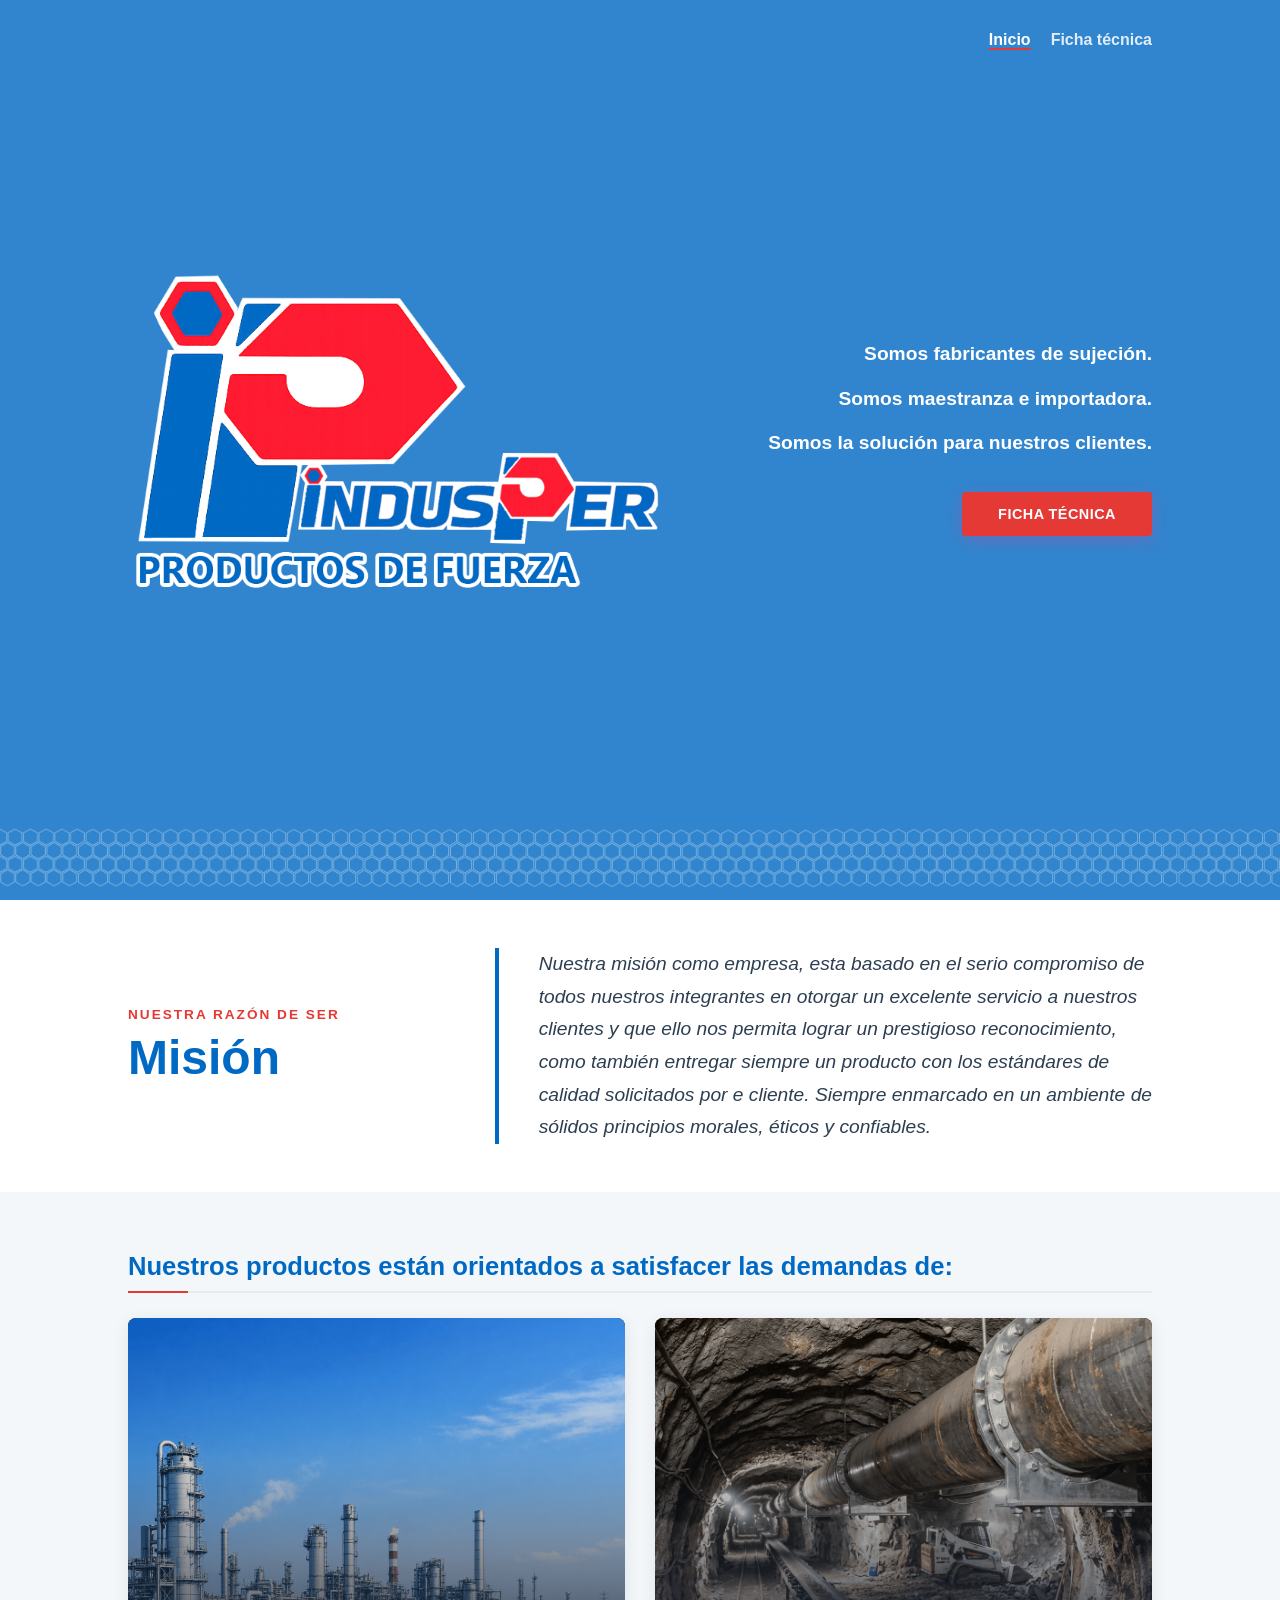
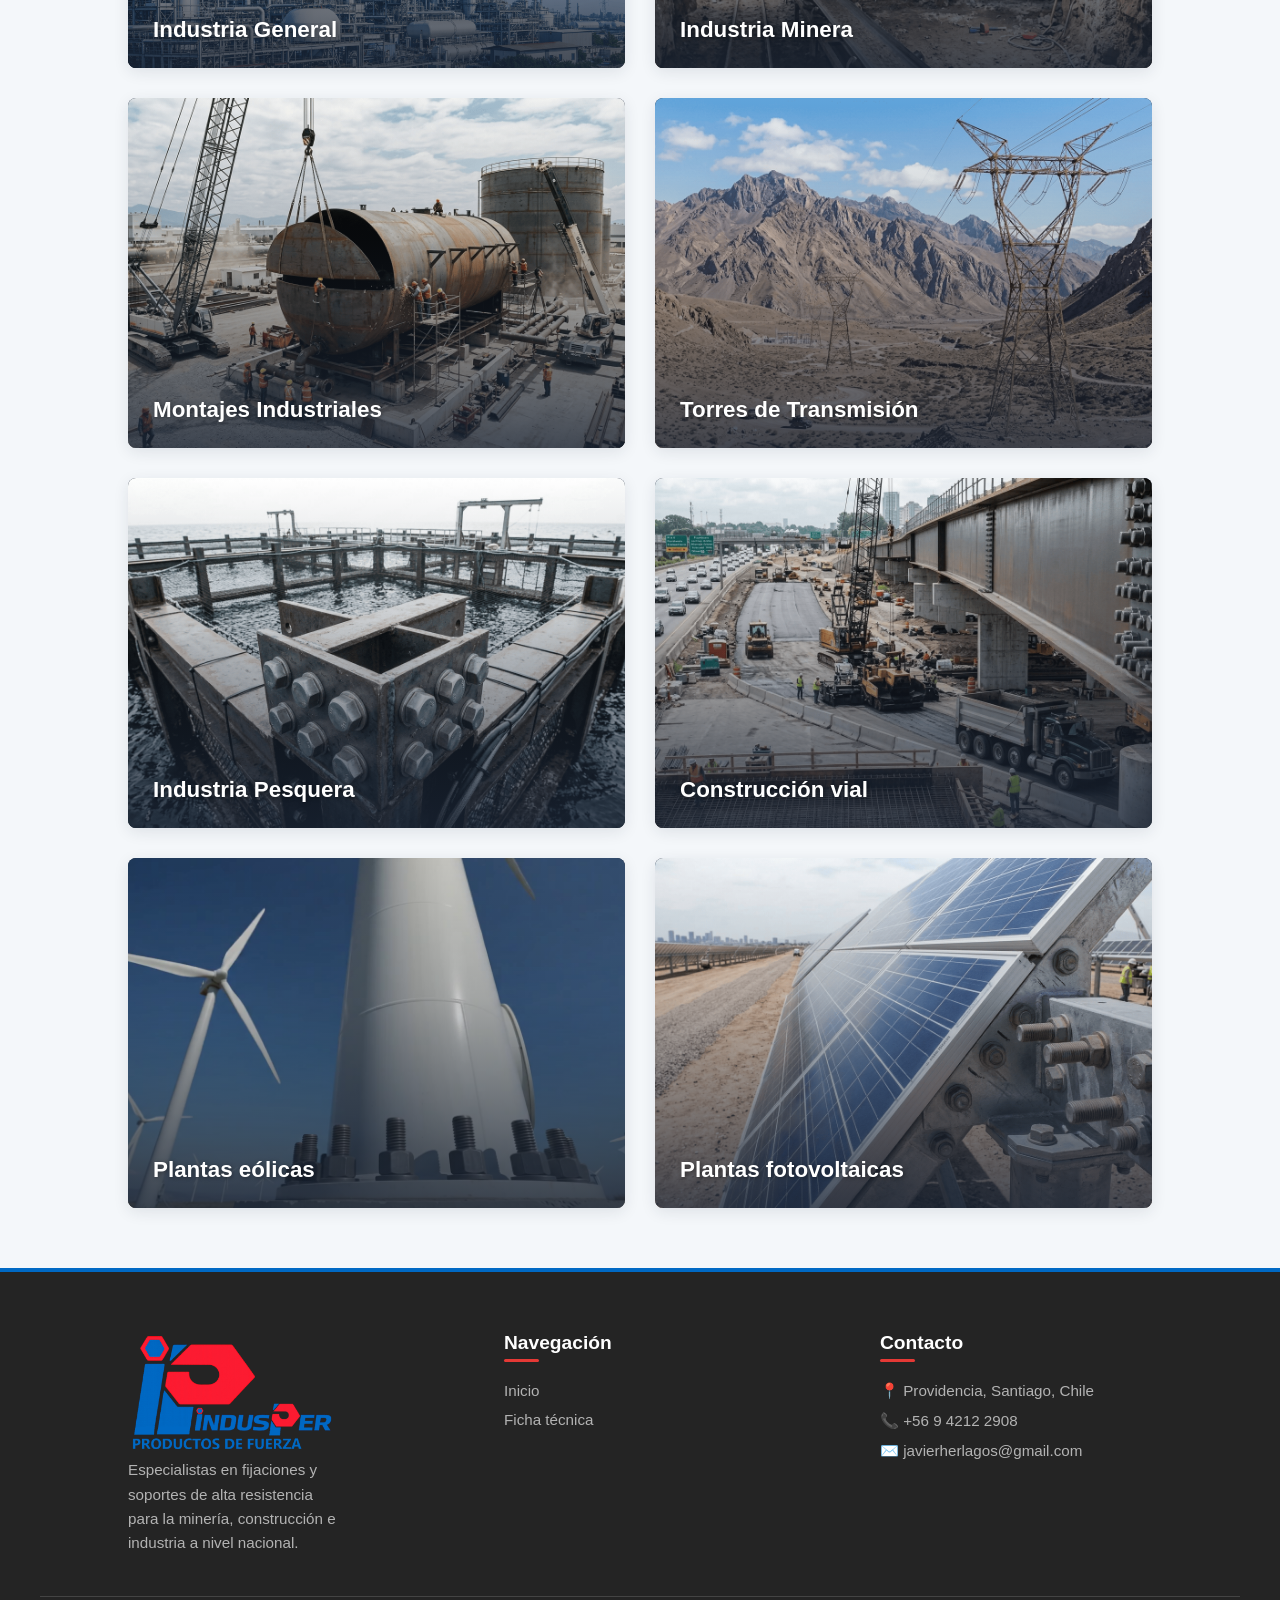
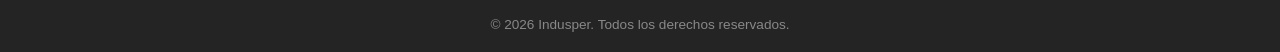
==== commit dc32f989: "modificaciones solicitadas" ====
--- a/index.html
+++ b/index.html
@@ -10,9 +10,9 @@
 
 <body>
 
-    <nav class="navbar">
+    <nav id="main-navbar" class="navbar navbar-transparent">
         <div class="logo">
-            <img src="img/indusper-brand.png" alt="Indusper - Logo" class="brand-img">
+            <!-- <img src="img/indusper-brand.png" alt="Indusper - Logo" class="brand-img"> -->
         </div>
         <!--         <div class="logo">
             <img src="img/indusper-brand.png" alt="Indusper - Logo" class="brand-img">
@@ -23,7 +23,7 @@
         </ul>
     </nav>
 
-    <header class="hero">
+    <header id="hero" class="hero">
         <div class="hero-bolt-container fade-in">
             <img src="img/hero-bolt.png" alt="Indusper - Bolt" class="bolt-img">
         </div>
@@ -33,19 +33,21 @@
         </video>
         <div class="hero-content fade-in">
             <!-- <h1>INDUSPER</h1> -->
-            <!-- <div class="logo">
-                <img src="img/indusper-brand.png" alt="Indusper - Logo" class="large-brand-img">
-            </div> -->
+            <div class="" style="width: 100%; max-width: clamp(17rem, 42vw, 55rem);">
+                <img src="img/indusper-brand-3.png" alt="Indusper - Logo" class="large-brand-img">
+            </div>
             <div class="hero-section-text">
-                <div style="text-align: center;">
+                <!-- <div style="text-align: center;">
                     <h1>PRODUCTOS DE FUERZA</h1>
-                </div>
-                <div style="text-align: center;">
-                    <h2>30 años satisfaciendo las grandes demandas de la industria.</h2>
-                </div>
-            </div>
-            <div>
+                </div> -->
+                <div class="hero-sub-text-container">
+                    <h2>Somos fabricantes de sujeción.</h2>
+                    <h2>Somos maestranza e importadora.</h2>
+                    <h2>Somos la solución para nuestros clientes.</h2>
+                </div>
+            <div style="display: flex;justify-content: flex-end;">
                 <a href="ficha-tecnica.html" class="btn">Ficha técnica</a>
+            </div>
             </div>
         </div>
         <div class="bolt-marquee">
@@ -76,7 +78,7 @@
     </div>
 
     <section class="mission-section">
-        <div class="mission-container container fade-in">
+        <div class="mission-container container">
 
             <div class="mission-title-block">
                 <span class="mission-tag">Nuestra Razón de Ser</span>
@@ -97,31 +99,31 @@
 
 
     <section class="gallery-section">
-        <h2 class="group-title">Nuestro alcance crece cada día</h2>
+        <h2 class="group-title">Nuestros productos están orientados a satisfacer las demandas de:</h2>
         <div class="gallery-grid">
 
-            <div class="card-gallery">
+            <div class="card-gallery fade-in">
                 <img src="img/industria-general.png" alt="Industria General">
                 <div class="card-overlay">
                     <h3>Industria General</h3>
                 </div>
             </div>
 
-            <div class="card-gallery">
+            <div class="card-gallery fade-in">
                 <img src="img/industria-minera.png" alt="Industria Minera">
                 <div class="card-overlay">
                     <h3>Industria Minera</h3>
                 </div>
             </div>
 
-            <div class="card-gallery">
+            <div class="card-gallery fade-in">
                 <img src="img/montajes-industriales.png" alt="Montajes Industriales">
                 <div class="card-overlay">
                     <h3>Montajes Industriales</h3>
                 </div>
             </div>
 
-            <div class="card-gallery">
+            <div class="card-gallery fade-in">
                 <img src="img/torres-transmision.png" alt="Torres de Transmisión">
                 <div class="card-overlay">
                     <h3>Torres de Transmisión</h3>
@@ -129,28 +131,28 @@
             </div>
 
 
-            <div class="card-gallery">
+            <div class="card-gallery fade-in">
                 <img src="img/industria-pesquera.png" alt="Industria Pesquera">
                 <div class="card-overlay">
                     <h3>Industria Pesquera</h3>
                 </div>
             </div>
 
-            <div class="card-gallery">
+            <div class="card-gallery fade-in">
                 <img src="img/puentes.png" alt="Construcción vial">
                 <div class="card-overlay">
                     <h3>Construcción vial</h3>
                 </div>
             </div>
 
-            <div class="card-gallery">
+            <div class="card-gallery fade-in">
                 <img src="img/plantas-eolicas.png" alt="Plantas eólicas">
                 <div class="card-overlay">
                     <h3>Plantas eólicas</h3>
                 </div>
             </div>
 
-            <div class="card-gallery">
+            <div class="card-gallery fade-in">
                 <img src="img/plantas-hidroelectricas.png" alt="Plantas fotovoltaicas">
                 <div class="card-overlay">
                     <h3>Plantas fotovoltaicas</h3>
--- a/style.css
+++ b/style.css
@@ -41,9 +41,23 @@
     padding: 10px 10%;
     background: var(--brand-blue);
     color: var(--white);
-    position: sticky;
+    position: fixed;
     top: 0;
     z-index: 1000;
+    left: 0;
+    width: 100%;
+    transition: background-color 0.4s ease, box-shadow 0.4s ease;
+    min-height: 5rem;
+}
+
+.navbar-transparent {
+    background-color: transparent !important;
+    box-shadow: none !important;
+}
+
+.navbar-solid {
+    background-color: #0069c4 !important; /* Tu azul corporativo o el color que uses */
+    box-shadow: 0 2px 10px rgba(0, 0, 0, 0.1) !important;
 }
 
 .nav-links {
@@ -83,7 +97,7 @@
 
 /* Hero Section: Fondo oscuro que hace contrastar el texto */
 .hero {
-    height: 78dvh;
+    height: 100dvh;
     /* background: var(--brand-blue) url('img/main-hero-section.png') no-repeat center center/cover; */
     display: flex;
     align-items: center;
@@ -147,10 +161,17 @@
 .hero-content {
     position: absolute;
     z-index: 3;
-    max-width: clamp(23rem, 50dvw, 50rem);
-    display: flex;
-    flex-direction: column;
+    /* max-width: clamp(23rem, 50dvw, 50rem); */
+    display: flex;
+    flex-direction: row;
     gap: 1rem;
+    width: 100%;
+    padding: 4rem 10% 6rem 10%;
+    height: 100%;
+    align-items: center;
+    justify-content: space-between;
+    left: 0;
+    flex-wrap: nowrap;
 }
 
 .hero-content h1 {
@@ -159,15 +180,35 @@
 }
 
 .hero-content h2 {
-    font-size: clamp(1.5rem, 1vw, 1rem);
-    line-height: clamp(1.5rem, 1vw, 1rem);
+    font-size: clamp(1.2rem, 1.5vw, 2.2rem);
+    line-height: clamp(2rem, 3.5vw, 3.5rem);
 }
 
 .hero-section-text {
     display: flex;
     flex-direction: column;
     gap: 1rem;
-    flex-wrap: nowrap;
+    flex-wrap: wrap;
+    align-items: flex-end;
+}
+
+.hero-sub-text-container{
+    text-align: right;
+}
+
+@media (max-width: 1010px){
+    .hero-content{
+        flex-wrap: wrap;
+        justify-content: space-evenly;
+    }
+
+.hero-section-text{
+    align-items: center;
+}
+
+.hero-sub-text-container{
+    text-align: center;
+}
 }
 
 @media (max-width: 1266px) {
@@ -192,9 +233,9 @@
         display: none;
     }
 
-    .hero-content {
+    /* .hero-content {
         padding: 0 1rem;
-    }
+    } */
 
     .hero-section-text {
         flex-wrap: wrap;
@@ -609,7 +650,7 @@
 
 /* Contenedor de las columnas */
 .footer-container {
-    max-width: 1200px;
+    /* max-width: 1200px; */
     margin: 0 auto;
     padding: 0 10%;
     display: flex;
@@ -750,6 +791,7 @@
     /* max-width: 1200px;
     margin: 0 auto; */
     padding: 60px 10%;
+    margin-top: 5rem;
 }
 
 /* Encabezado */
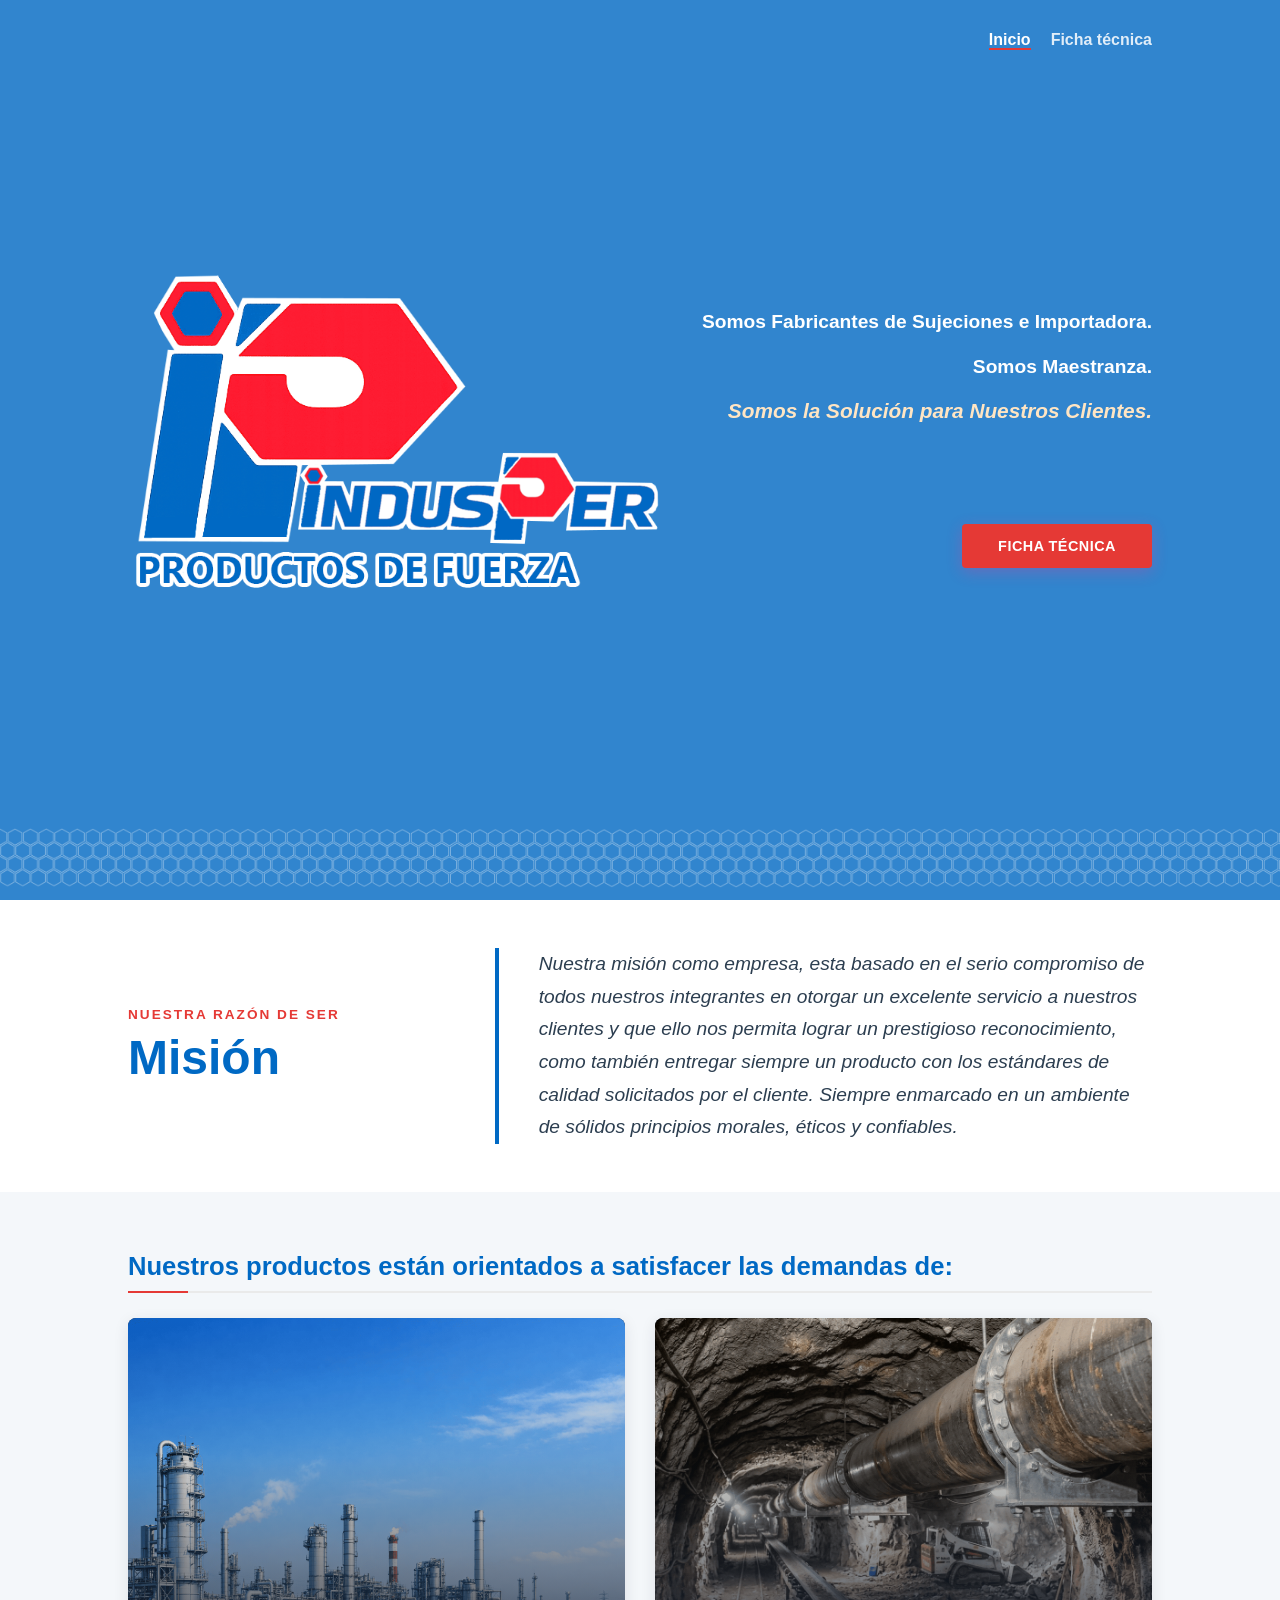
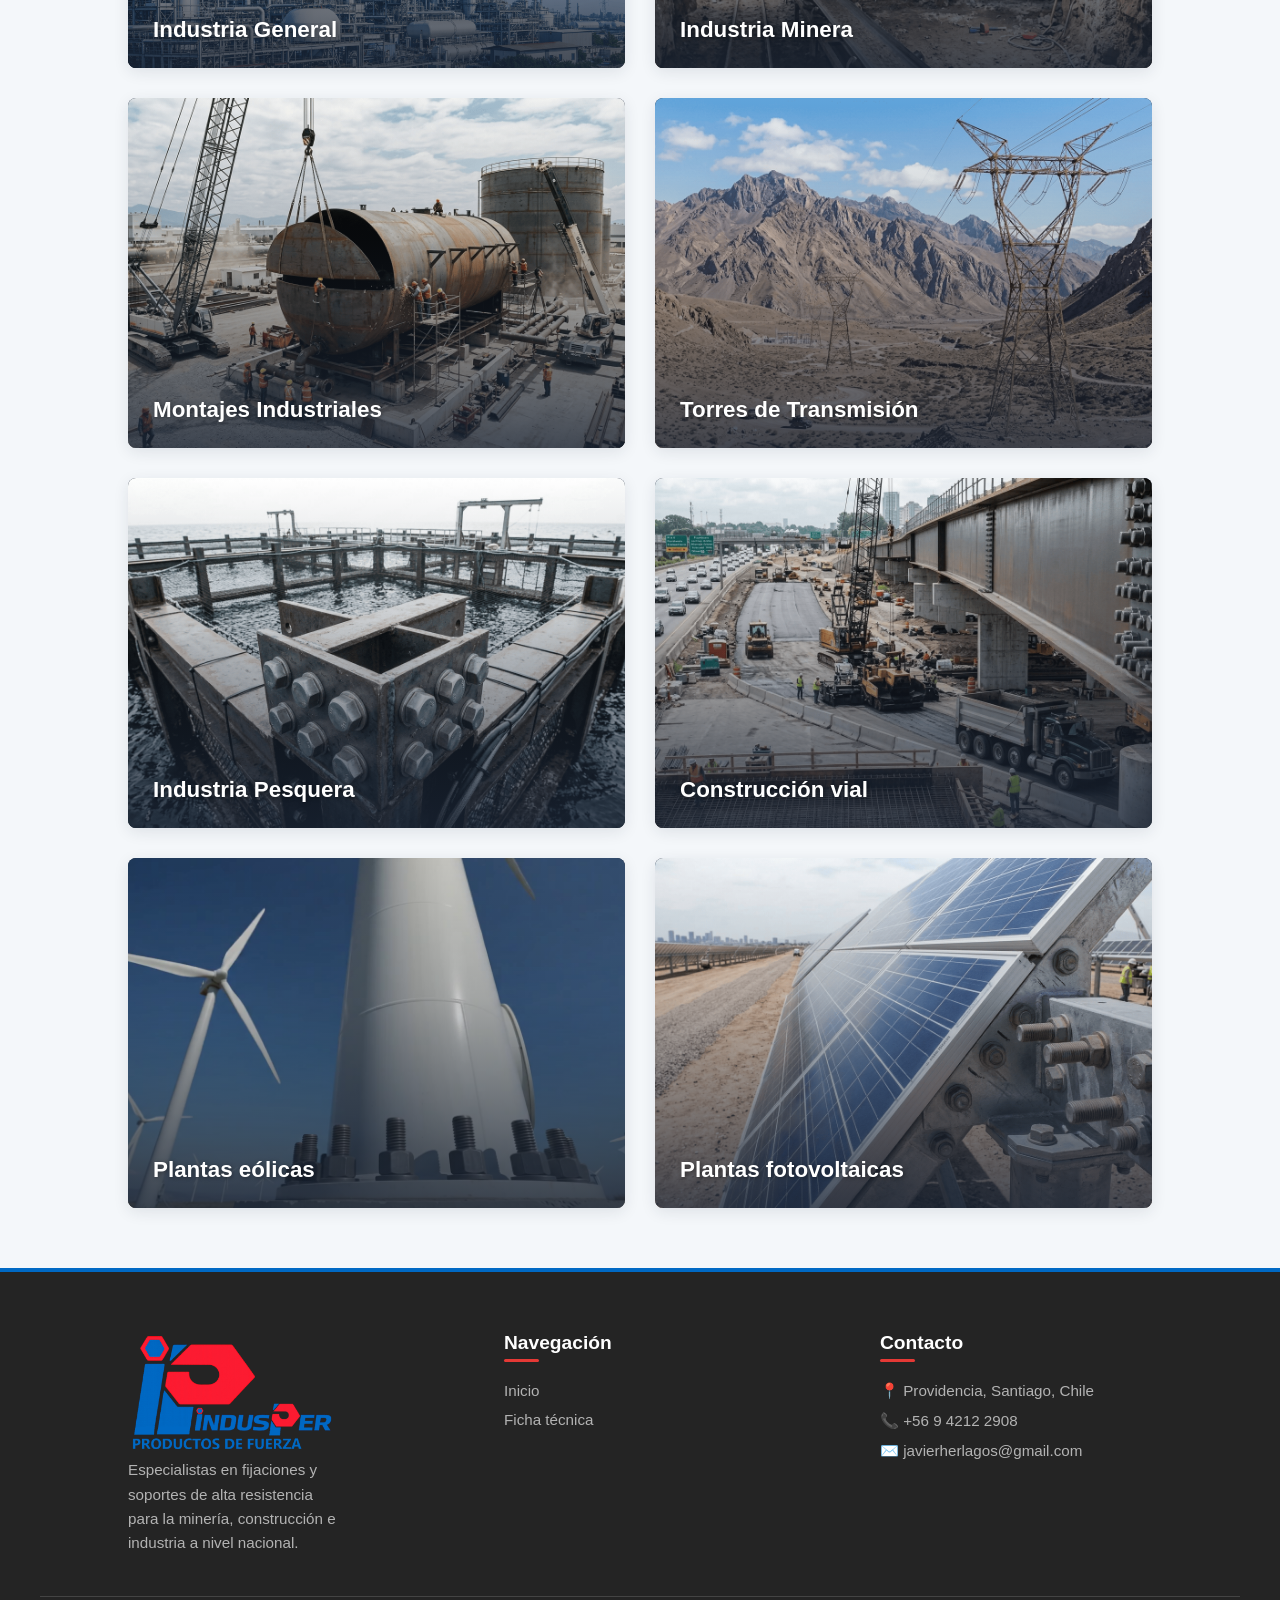
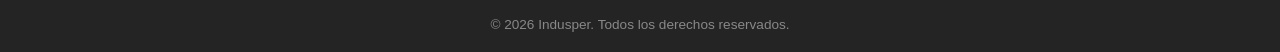
==== commit 4304a32d: "Retroalimentacion semana jul-27-1" ====
--- a/index.html
+++ b/index.html
@@ -41,13 +41,14 @@
                     <h1>PRODUCTOS DE FUERZA</h1>
                 </div> -->
                 <div class="hero-sub-text-container">
-                    <h2>Somos fabricantes de sujeción.</h2>
-                    <h2>Somos maestranza e importadora.</h2>
-                    <h2>Somos la solución para nuestros clientes.</h2>
-                </div>
-            <div style="display: flex;justify-content: flex-end;">
-                <a href="ficha-tecnica.html" class="btn">Ficha técnica</a>
-            </div>
+                    <h2>Somos Fabricantes de Sujeciones e Importadora.</h2>
+                    <h2>Somos Maestranza.</h2>
+                    <h2 style="color: #ffe5c3;font-style: italic;font-size: clamp(1.3rem, 1.6vw, 2.3rem);">Somos la
+                        Solución para Nuestros Clientes.</h2>
+                </div>
+                <div style="display: flex;justify-content: flex-end;">
+                    <a href="ficha-tecnica.html" class="btn">Ficha técnica</a>
+                </div>
             </div>
         </div>
         <div class="bolt-marquee">
@@ -90,7 +91,7 @@
                     Nuestra misión como empresa, esta basado en el serio compromiso de todos nuestros integrantes en
                     otorgar un excelente servicio a nuestros clientes y que ello nos permita lograr un prestigioso
                     reconocimiento, como también entregar siempre un producto con los estándares de calidad solicitados
-                    por e cliente. Siempre enmarcado en un ambiente de sólidos principios morales, éticos y confiables.
+                    por el cliente. Siempre enmarcado en un ambiente de sólidos principios morales, éticos y confiables.
                 </p>
             </div>
 
--- a/style.css
+++ b/style.css
@@ -56,7 +56,8 @@
 }
 
 .navbar-solid {
-    background-color: #0069c4 !important; /* Tu azul corporativo o el color que uses */
+    background-color: #0069c4 !important;
+    /* Tu azul corporativo o el color que uses */
     box-shadow: 0 2px 10px rgba(0, 0, 0, 0.1) !important;
 }
 
@@ -187,28 +188,28 @@
 .hero-section-text {
     display: flex;
     flex-direction: column;
-    gap: 1rem;
+    gap: 5rem;
     flex-wrap: wrap;
     align-items: flex-end;
 }
 
-.hero-sub-text-container{
+.hero-sub-text-container {
     text-align: right;
 }
 
-@media (max-width: 1010px){
-    .hero-content{
+@media (max-width: 1010px) {
+    .hero-content {
         flex-wrap: wrap;
         justify-content: space-evenly;
     }
 
-.hero-section-text{
-    align-items: center;
-}
-
-.hero-sub-text-container{
-    text-align: center;
-}
+    .hero-section-text {
+        align-items: center;
+    }
+
+    .hero-sub-text-container {
+        text-align: center;
+    }
 }
 
 @media (max-width: 1266px) {
@@ -991,9 +992,17 @@
     flex-direction: column;
 }
 
+.detail-header.row{
+    flex-direction: row;
+}
+
 .technical-header-container {
     display: flex;
     flex-direction: row;
+    /* height: 47dvh; */
+}
+
+.technical-header-container.fixed-h {
     height: 47dvh;
 }
 
@@ -1041,6 +1050,8 @@
     border-radius: 8px;
     box-shadow: 0 10px 30px rgba(0, 0, 0, 0.15);
     height: 100dvh;
+    display: flex;
+    flex-direction: column;
 }
 
 /* Ocultar elementos de impresión en la pantalla normal */
@@ -1077,6 +1088,19 @@
     height: 100%;
     max-height: 100dvh;
 
+}
+
+.tech-image-container {
+    width: 100%;
+    height: 90%;
+    display: flex;
+    flex-direction: row;
+}
+
+.tech-image {
+    width: 100%;
+    height: auto;
+    object-fit: contain;
 }
 
 
@@ -1226,7 +1250,8 @@
     margin: 2dvh 0 0 0;
     border: 1px solid #E0E0E0;
     border-radius: 6px;
-    height: 47dvh;
+    /* height: 47dvh; */
+    flex: 1;
 }
 
 /* Estilo Base de la Tabla */
@@ -1250,8 +1275,9 @@
     padding: 8px 10px;
     /* border: 1px solid #D6D6D6; */
     box-shadow: inset -1px 0px 0px 1px #e1e1e1;
-    white-space: nowrap;
+    /* white-space: nowrap; */
     /* Evita que los números se partan en dos líneas */
+    height: 0;
 }
 
 /* Encabezados Principales */
@@ -1358,6 +1384,7 @@
     width: 100%;
     flex-direction: column;
     /* Por defecto, los hijos internos se apilan verticalmente */
+    white-space: normal;
 }
 
 /* Bordes Decorativos Inteligentes */
@@ -1435,6 +1462,10 @@
         height: auto;
     }
 
+    .technical-header-container.fixed-h {
+        height: auto;
+    }
+
     .detail-header {
         flex-direction: row;
     }
@@ -1457,10 +1488,11 @@
 }
 
 @media (max-width: 1300px) {
-    .detail-page-section-2{
+    .detail-page-section-2 {
         max-height: auto;
     }
-    .catalogo-sugerencias-wrapper{
+
+    .catalogo-sugerencias-wrapper {
         overflow-y: unset;
     }
 }
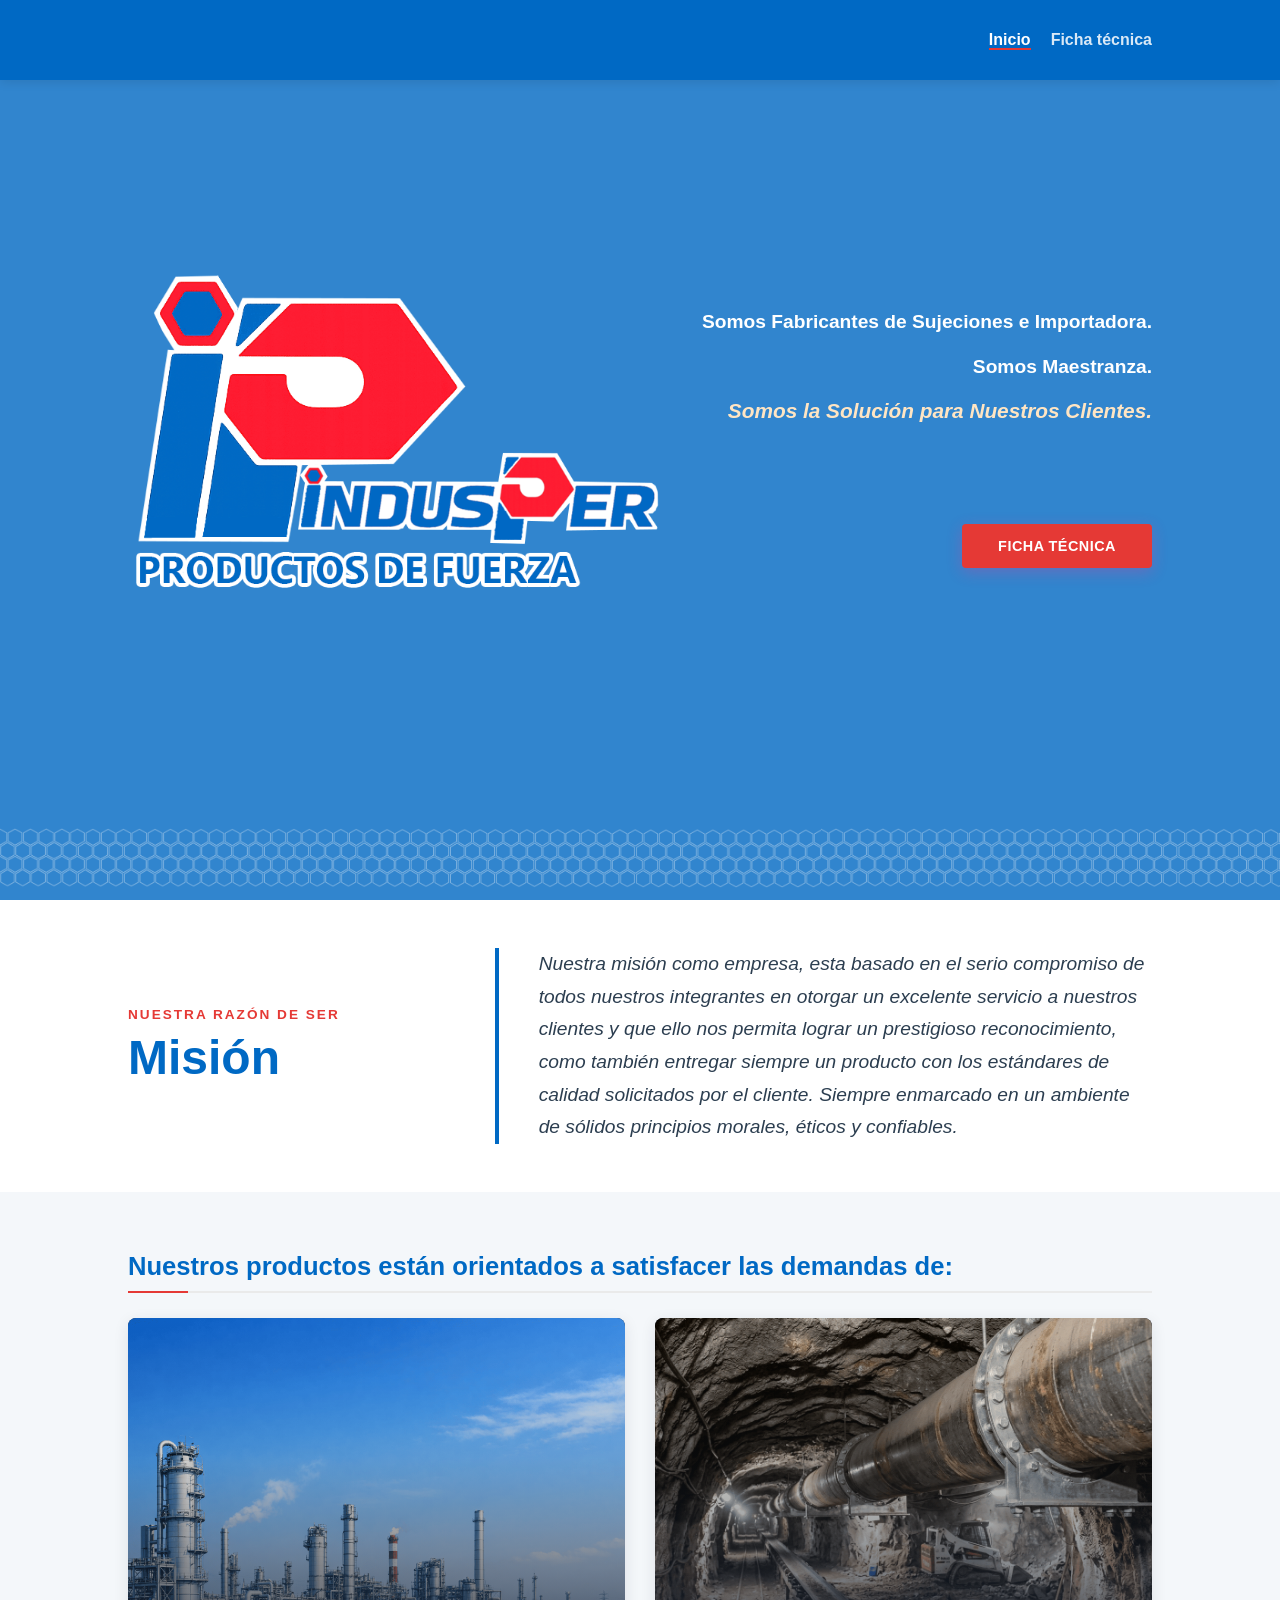
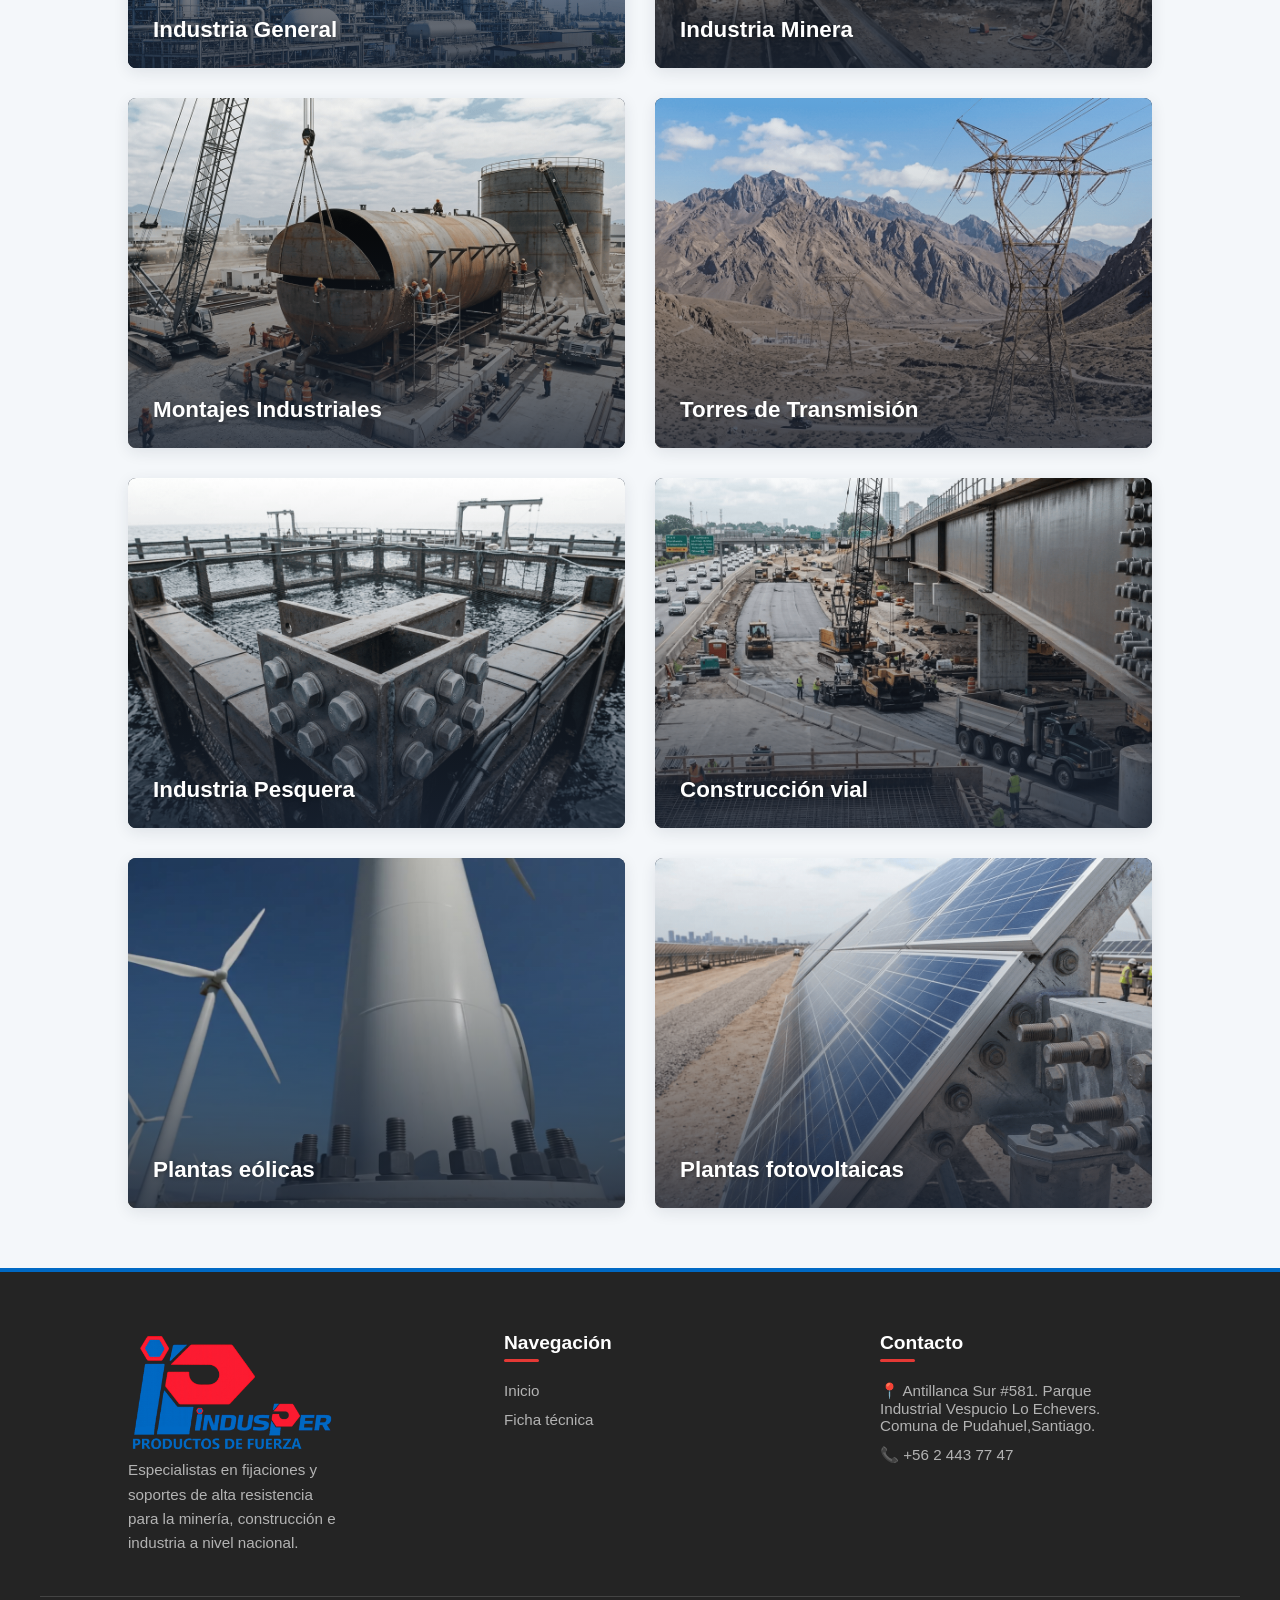
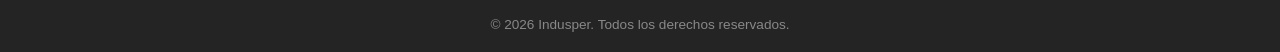
==== commit a9888ed8: "Avance requerimientos" ====
--- a/index.html
+++ b/index.html
@@ -214,9 +214,9 @@
             <div class="footer-column">
                 <h4>Contacto</h4>
                 <ul class="footer-info">
-                    <li>📍 Providencia, Santiago, Chile</li>
-                    <li>📞 +56 9 4212 2908</li>
-                    <li>✉️ javierherlagos@gmail.com</li>
+                    <li>📍 Antillanca Sur #581. Parque Industrial Vespucio Lo Echevers. Comuna de Pudahuel,Santiago.</li>
+                    <li>📞 +56 2 443 77 47</li>
+                    <!-- <li>✉️ javierherlagos@gmail.com</li> -->
                 </ul>
             </div>
 
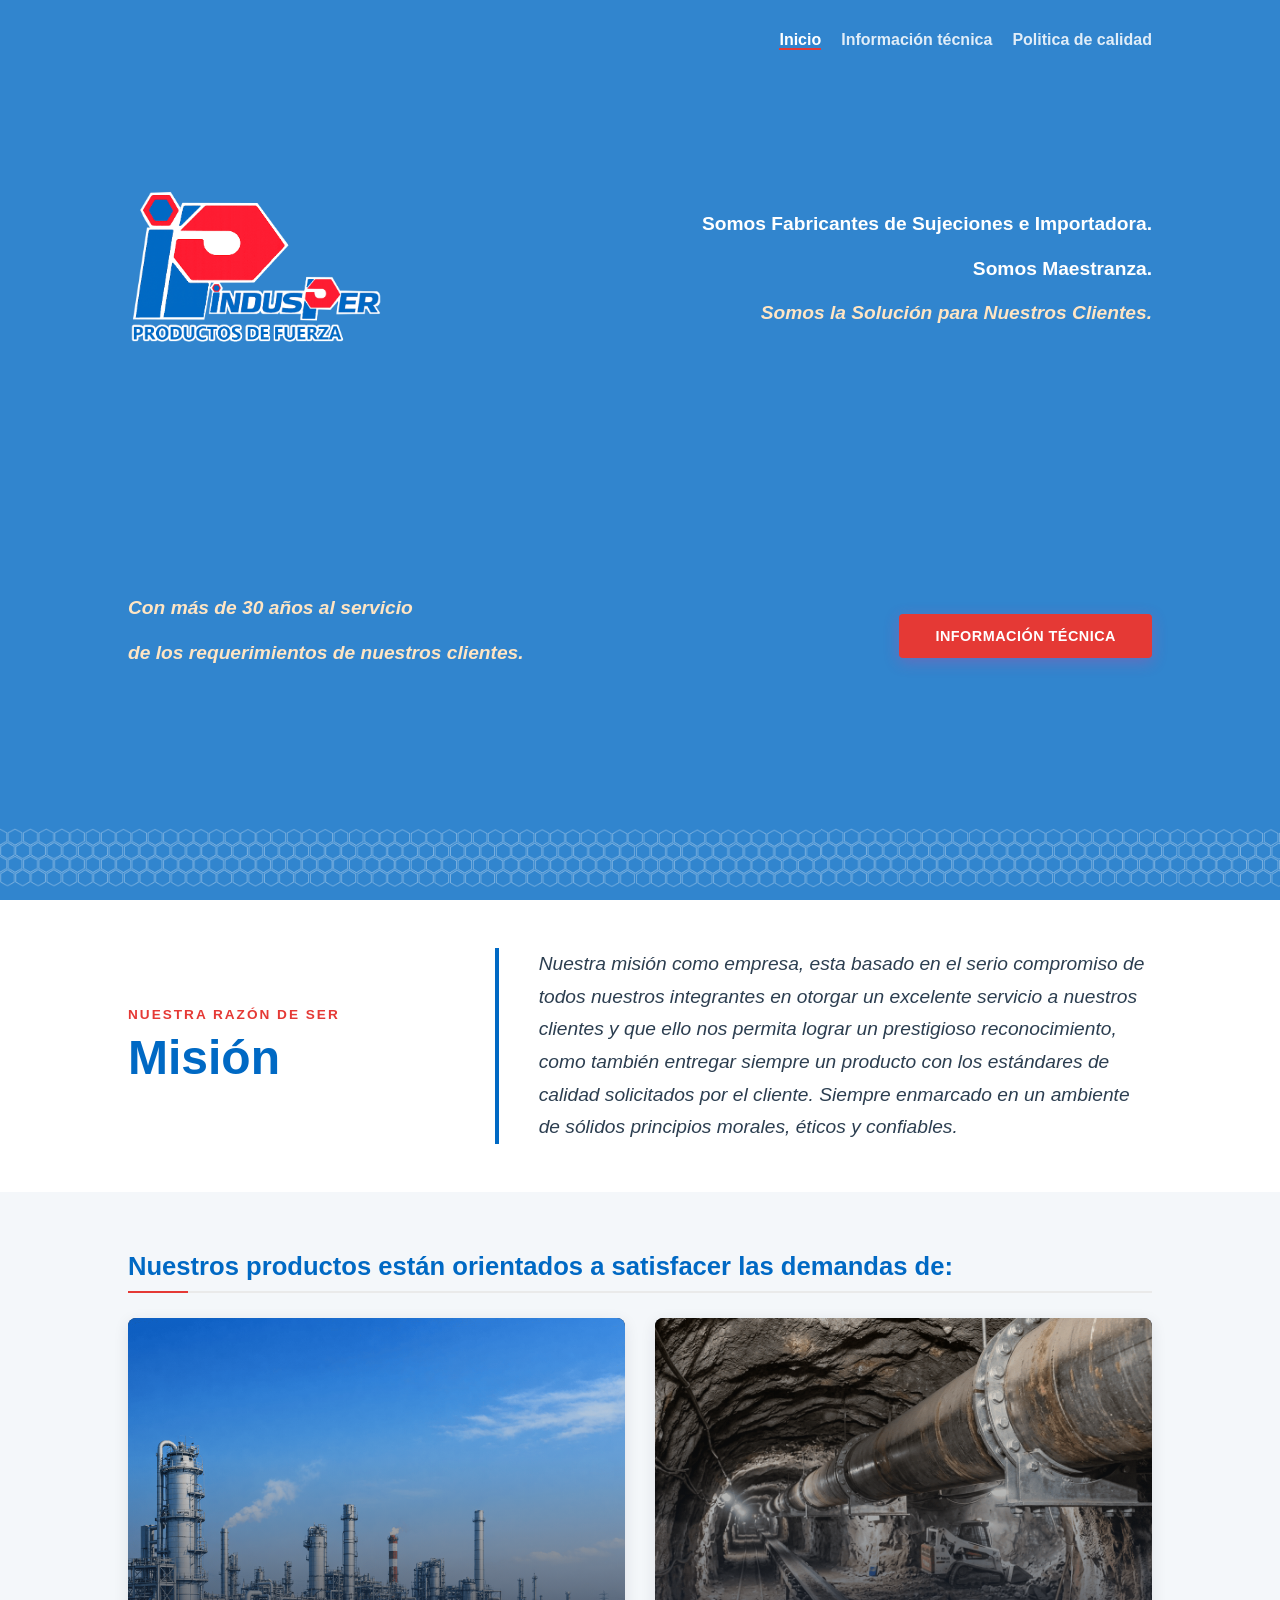
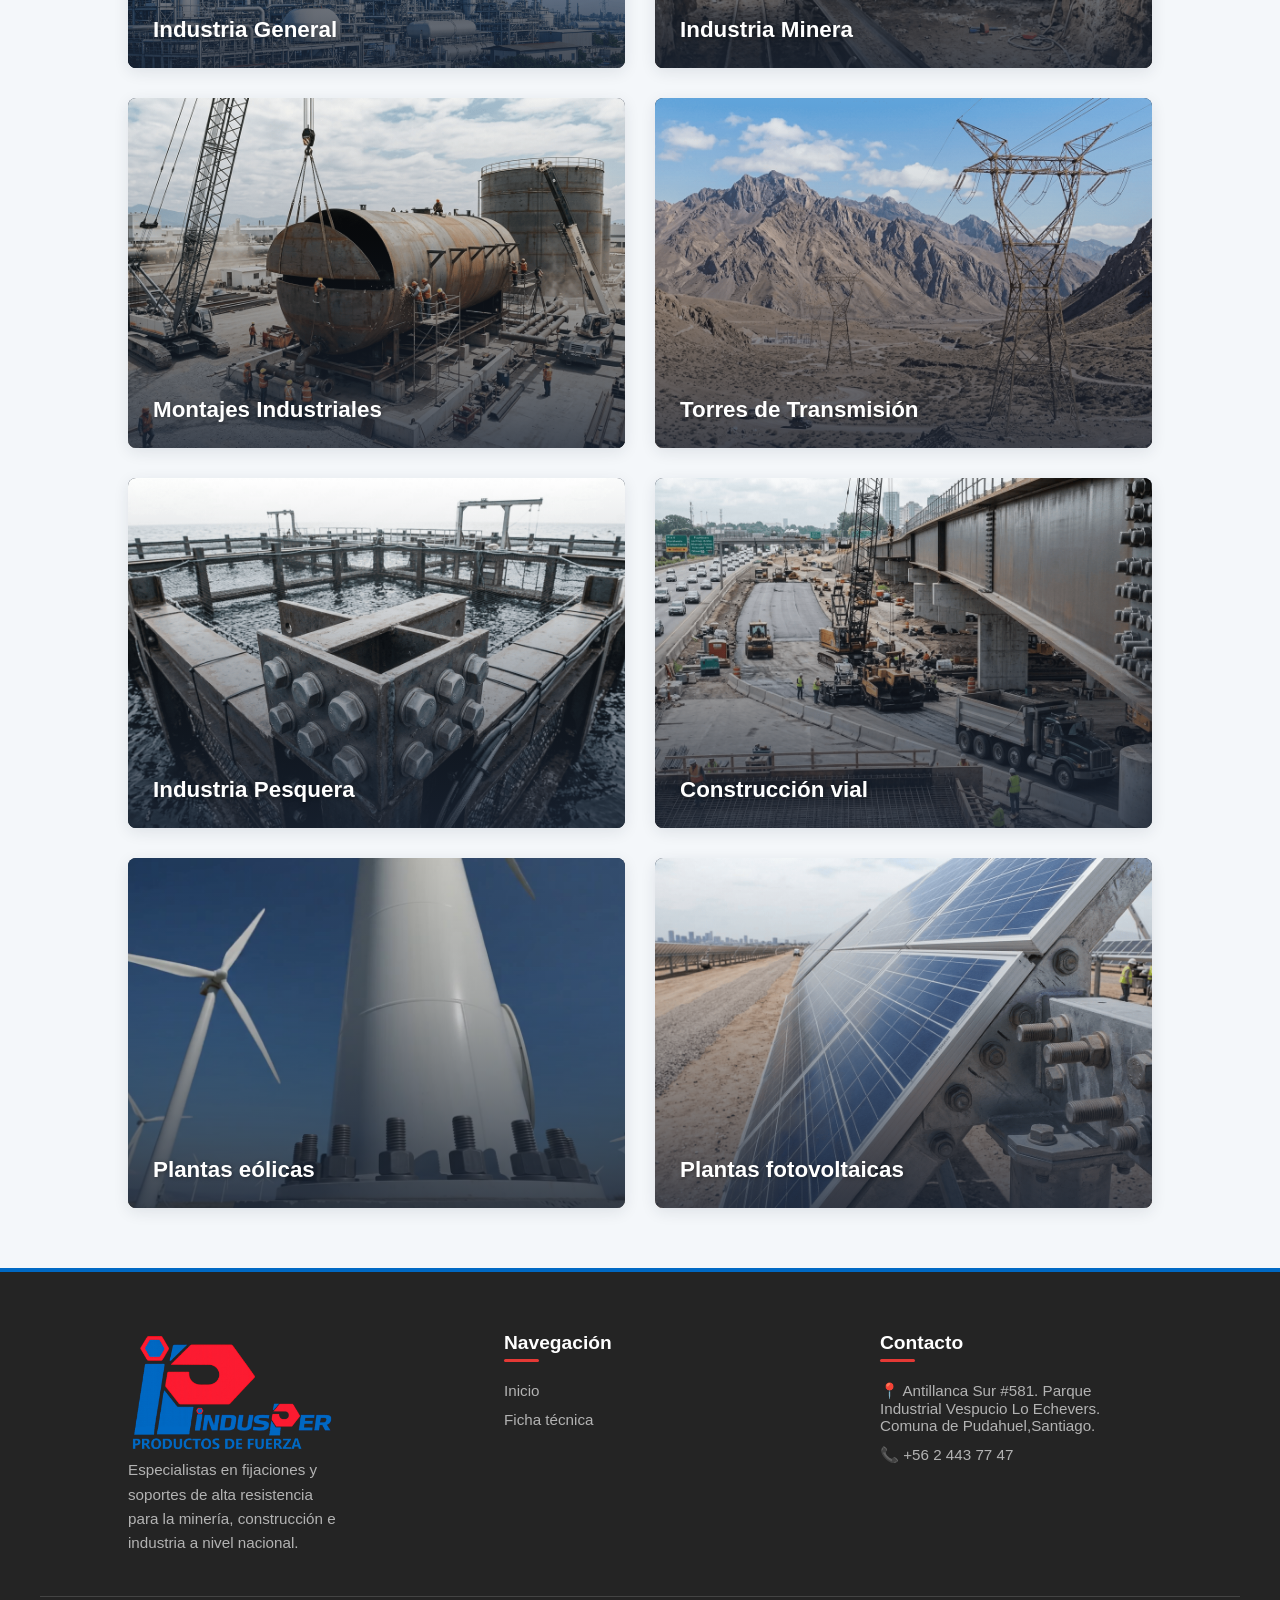
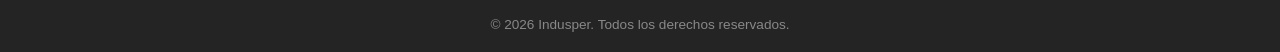
==== commit 861144ca: "ultimos requerimientos" ====
--- a/index.html
+++ b/index.html
@@ -11,7 +11,7 @@
 <body>
 
     <nav id="main-navbar" class="navbar navbar-transparent">
-        <div class="logo">
+        <div>
             <!-- <img src="img/indusper-brand.png" alt="Indusper - Logo" class="brand-img"> -->
         </div>
         <!--         <div class="logo">
@@ -19,7 +19,8 @@
         </div> -->
         <ul class="nav-links">
             <li><a href="index.html" class="active">Inicio</a></li>
-            <li><a href="ficha-tecnica.html">Ficha técnica</a></li>
+            <li><a href="ficha-tecnica.html">Información técnica</a></li>
+            <li><a href="politica-calidad.html">Politica de calidad</a></li>
         </ul>
     </nav>
 
@@ -32,14 +33,36 @@
             Your browser does not support the video tag.
         </video>
         <div class="hero-content fade-in">
-            <!-- <h1>INDUSPER</h1> -->
+            <div class="hero-content-level-1">
+                <div class="hero-content-level-2C">
+                    <div class="" style="width: 100%; max-width: clamp(13rem, 20vw, 55rem);">
+                        <img src="img/indusper-brand-3.png" alt="Indusper - Logo" class="large-brand-img">
+                    </div>
+                </div>
+                <div class="hero-content-level-2A">
+                    <h2>Somos Fabricantes de Sujeciones e Importadora.</h2>
+                    <h2>Somos Maestranza.</h2>
+                    <h2 style="color: #ffe5c3;font-style: italic;">Somos la
+                        Solución para Nuestros Clientes.</h2>
+                </div>
+            </div>
+            <div class="hero-content-level-1">
+                <div class="hero-content-level-2B" style="color: #ffe5c3;font-style: italic;">
+                    <h2>Con más de 30 años al servicio</h2>
+                    <h2>de los requerimientos de nuestros clientes.</h2>
+                </div>
+                <div class="hero-content-level-2D">
+                    <div style="display: flex;flex-direction: column;justify-content: center;">
+                        <a href="ficha-tecnica.html" class="btn">Información técnica</a>
+                    </div>
+                </div>
+            </div>
+        </div>
+        <!-- <div class="hero-content fade-in">
             <div class="" style="width: 100%; max-width: clamp(17rem, 42vw, 55rem);">
                 <img src="img/indusper-brand-3.png" alt="Indusper - Logo" class="large-brand-img">
             </div>
             <div class="hero-section-text">
-                <!-- <div style="text-align: center;">
-                    <h1>PRODUCTOS DE FUERZA</h1>
-                </div> -->
                 <div class="hero-sub-text-container">
                     <h2>Somos Fabricantes de Sujeciones e Importadora.</h2>
                     <h2>Somos Maestranza.</h2>
@@ -47,10 +70,10 @@
                         Solución para Nuestros Clientes.</h2>
                 </div>
                 <div style="display: flex;justify-content: flex-end;">
-                    <a href="ficha-tecnica.html" class="btn">Ficha técnica</a>
-                </div>
-            </div>
-        </div>
+                    <a href="ficha-tecnica.html" class="btn">Información técnica</a>
+                </div>
+            </div>
+        </div> -->
         <div class="bolt-marquee">
             <div class="marquee-track">
 
@@ -214,7 +237,8 @@
             <div class="footer-column">
                 <h4>Contacto</h4>
                 <ul class="footer-info">
-                    <li>📍 Antillanca Sur #581. Parque Industrial Vespucio Lo Echevers. Comuna de Pudahuel,Santiago.</li>
+                    <li>📍 Antillanca Sur #581. Parque Industrial Vespucio Lo Echevers. Comuna de Pudahuel,Santiago.
+                    </li>
                     <li>📞 +56 2 443 77 47</li>
                     <!-- <li>✉️ javierherlagos@gmail.com</li> -->
                 </ul>
--- a/style.css
+++ b/style.css
@@ -73,6 +73,7 @@
     font-weight: 600;
     opacity: 0.85;
     transition: opacity 0.3s, color 0.3s;
+    font-size: clamp(0.6rem, 2vw, 1rem);
 }
 
 /* El elemento activo o hover se ilumina sutilmente */
@@ -159,10 +160,9 @@
     }
 }
 
-.hero-content {
+/* .hero-content {
     position: absolute;
     z-index: 3;
-    /* max-width: clamp(23rem, 50dvw, 50rem); */
     display: flex;
     flex-direction: row;
     gap: 1rem;
@@ -173,6 +173,26 @@
     justify-content: space-between;
     left: 0;
     flex-wrap: nowrap;
+} */
+
+.hero-content {
+    position: absolute;
+    z-index: 3;
+    display: grid;
+    gap: 1rem;
+    width: 100%;
+    padding: 6rem 10% 6rem 10%;
+    height: 100%;
+    align-items: center;
+    left: 0;
+    grid-template-rows: 1fr 1fr;
+}
+
+.hero-content-level-1 {
+    display: grid;
+    grid-template-columns: repeat(auto-fit, minmax(15rem, 1fr));
+    gap: 1rem;
+    height: 100%;
 }
 
 .hero-content h1 {
@@ -181,8 +201,8 @@
 }
 
 .hero-content h2 {
-    font-size: clamp(1.2rem, 1.5vw, 2.2rem);
-    line-height: clamp(2rem, 3.5vw, 3.5rem);
+    font-size: clamp(1rem, 1.5vw, 2.2rem);
+    line-height: clamp(1.5rem, 3.5vw, 3.5rem);
 }
 
 .hero-section-text {
@@ -193,8 +213,52 @@
     align-items: flex-end;
 }
 
-.hero-sub-text-container {
+.hero-content-level-2A {
     text-align: right;
+    display: flex;
+    flex-direction: column;
+    justify-content: center;
+}
+
+.hero-content-level-2B {
+    text-align: left;
+    display: flex;
+    flex-direction: column;
+    justify-content: center;
+}
+
+.hero-content-level-2C {
+    width: 100%;
+    display: flex;
+    flex-direction: column;
+    align-items: flex-start;
+    justify-content: center;
+}
+
+.hero-content-level-2D {
+    display: flex;
+    justify-content: flex-end;
+}
+
+.img-politica-calidad {
+    width: 100%;
+}
+
+@media (max-width: 769px) {
+    .img-politica-calidad {
+        width: auto;
+    }
+}
+
+@media (max-width: 450px) {
+
+    .logo {
+        width: 0%;
+    }
+
+    .logo>.brand-img {
+        display: none;
+    }
 }
 
 @media (max-width: 1010px) {
@@ -207,8 +271,20 @@
         align-items: center;
     }
 
-    .hero-sub-text-container {
+    .hero-content-level-2A {
         text-align: center;
+    }
+
+    .hero-content-level-2B {
+        text-align: center;
+    }
+
+    .hero-content-level-2C {
+        align-items: center;
+    }
+
+    .hero-content-level-2D {
+        justify-content: center;
     }
 }
 
@@ -992,13 +1068,14 @@
     flex-direction: column;
 }
 
-.detail-header.row{
+.detail-header.row {
     flex-direction: row;
 }
 
 .technical-header-container {
     display: flex;
     flex-direction: row;
+    gap: 10px;
     /* height: 47dvh; */
 }
 
@@ -1071,7 +1148,7 @@
 
     width: 100%;
     /* max-width: clamp(74%, 100vw, 74rem); */
-    max-width: clamp(75%, 62rem, 100%);
+    /* max-width: clamp(75%, 62rem, 100%); */
     flex-grow: 1;
     margin: auto;
 
@@ -1081,7 +1158,7 @@
 
     /* padding: 1rem; */
     box-sizing: border-box;
-    display: flex;
+    display: none;
     flex-direction: column;
     gap: 1rem;
     flex: 1;
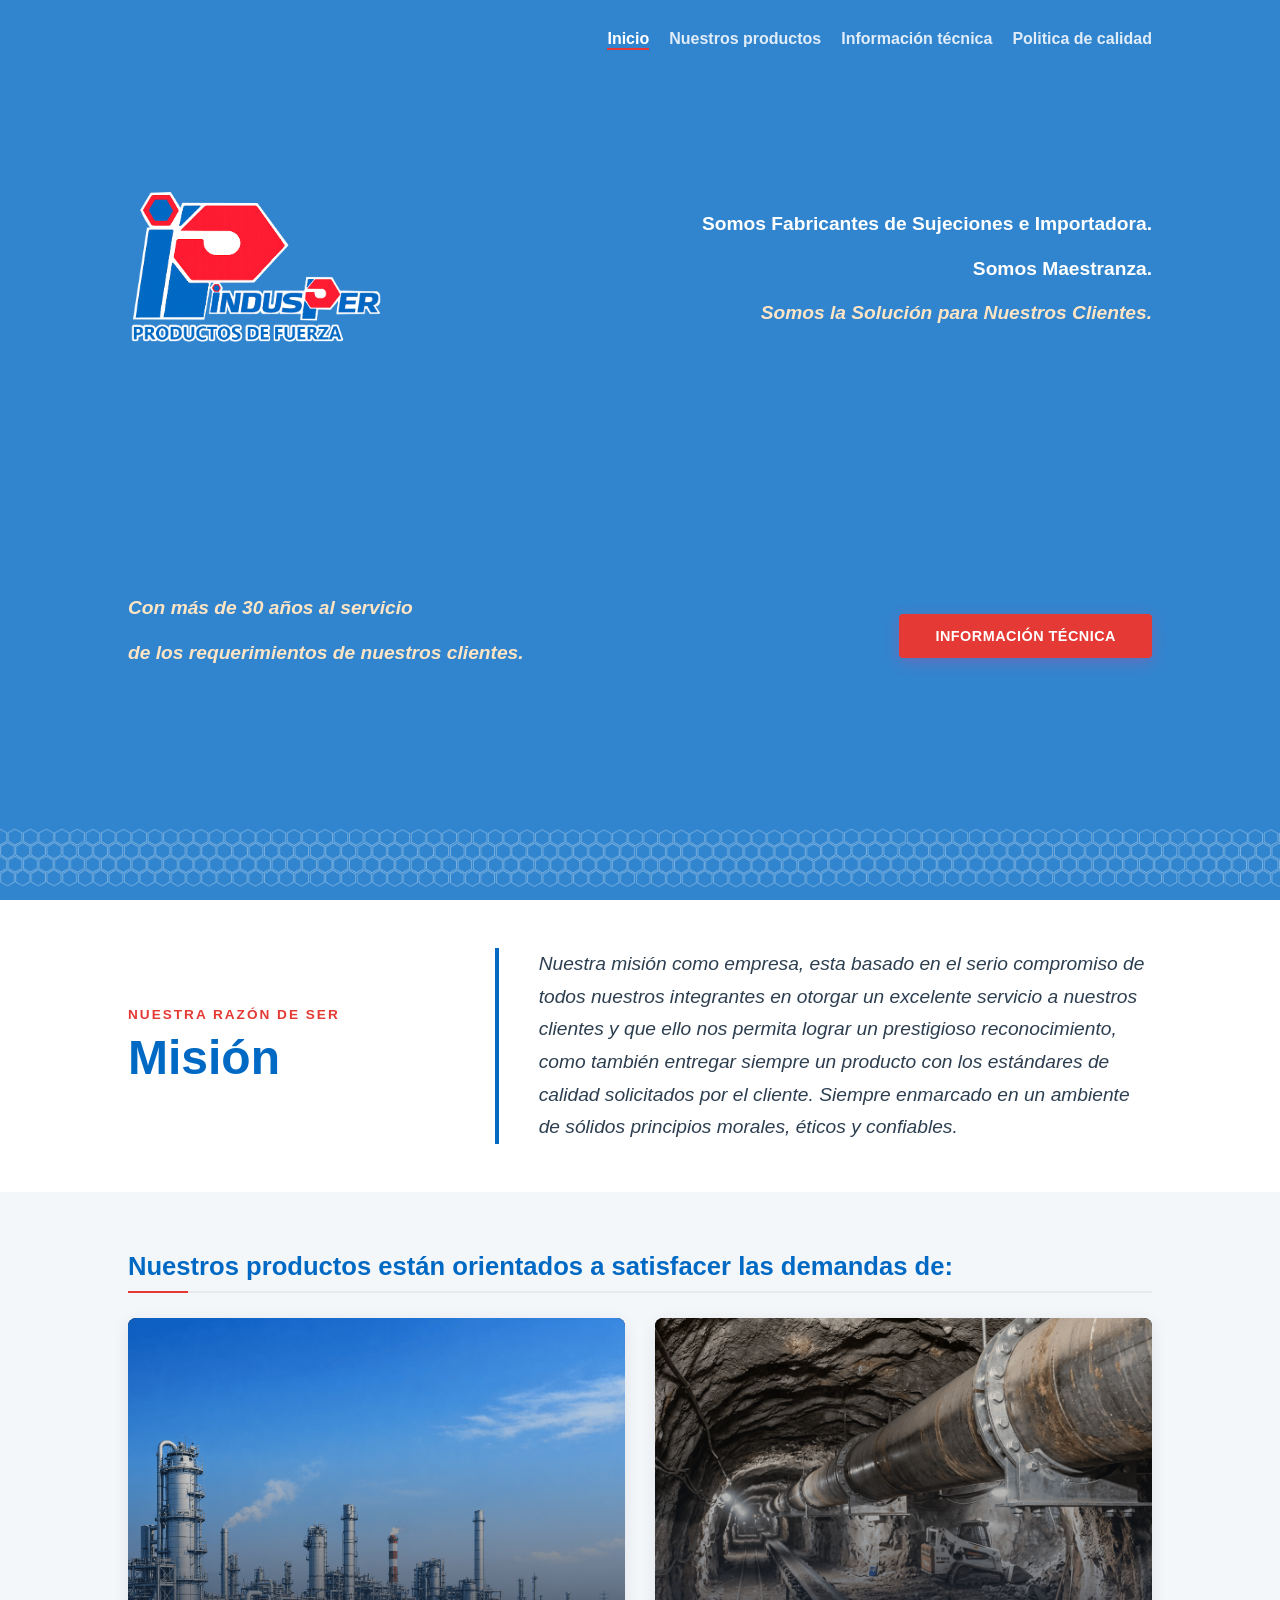
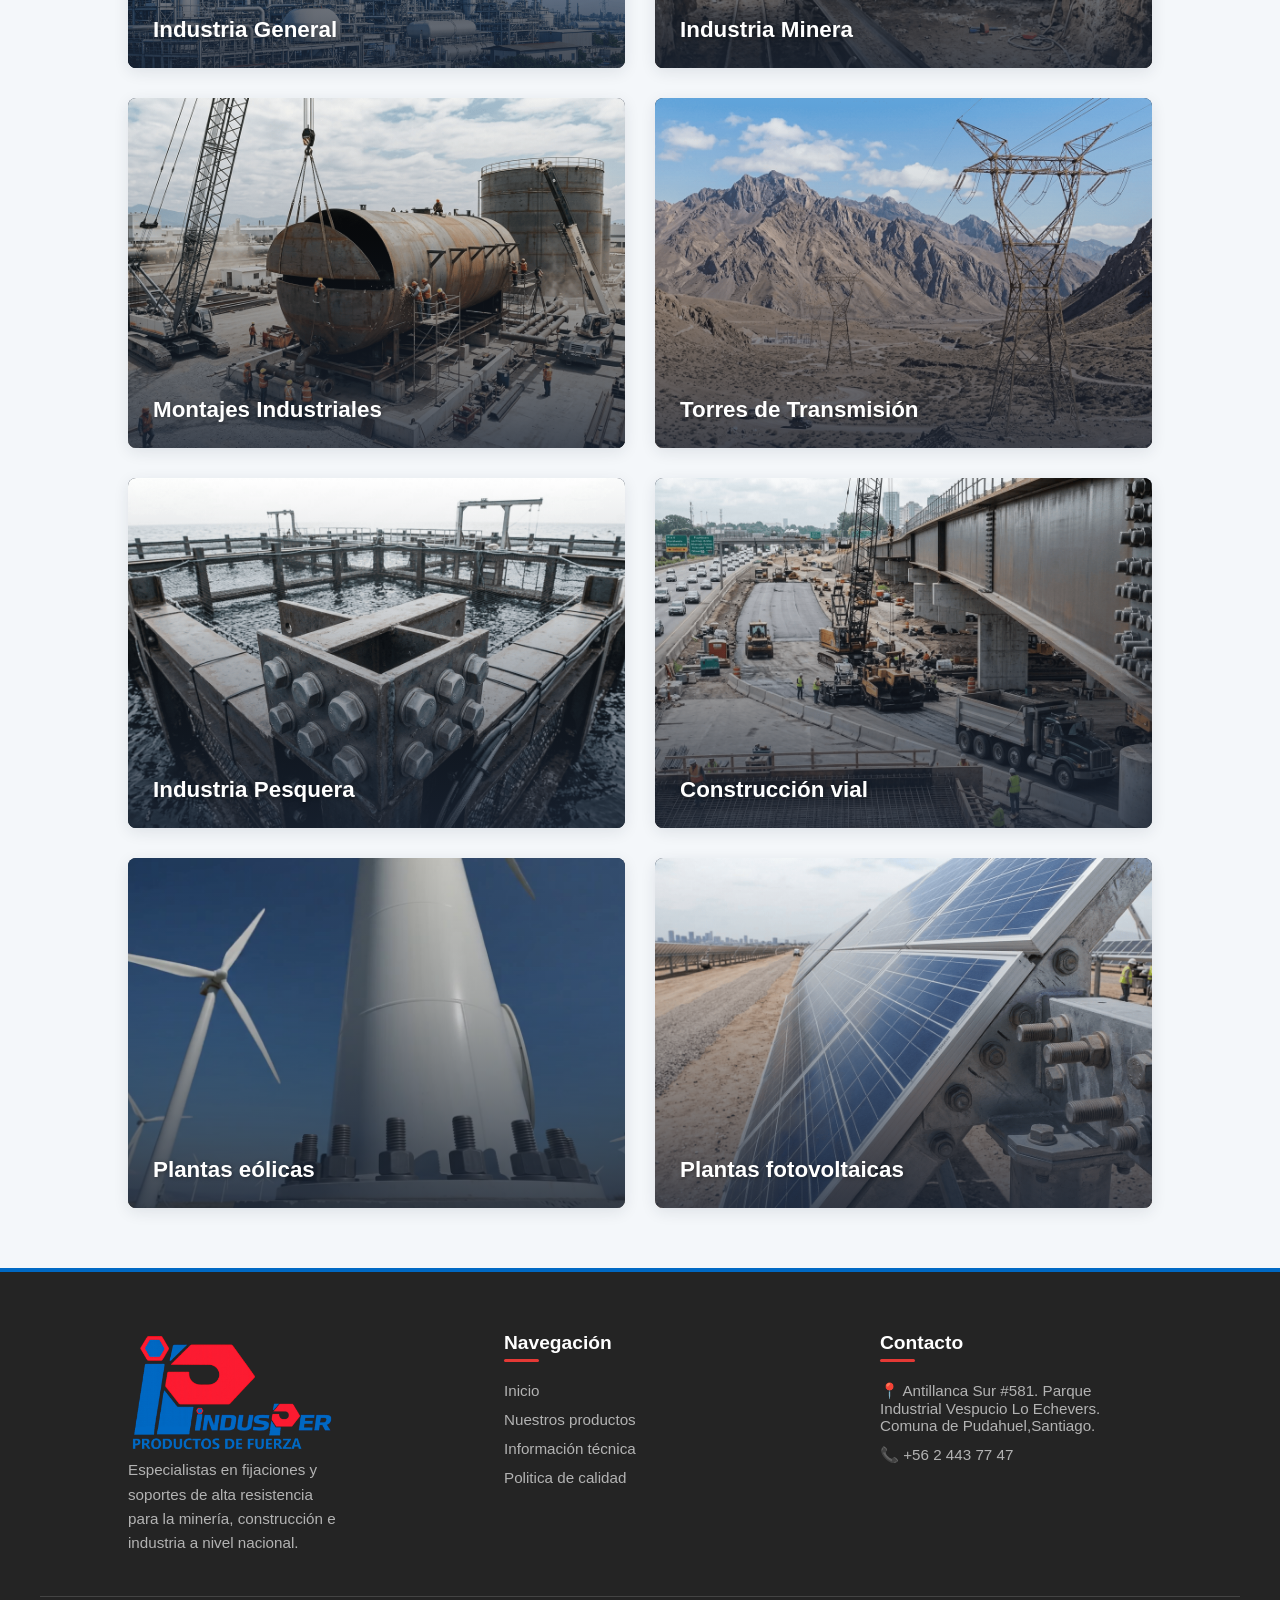
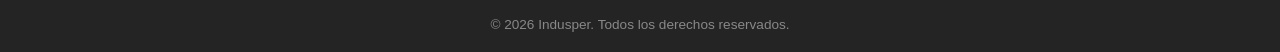
==== commit 3bb6849e: "se agregar pagina nuestros productos" ====
--- a/index.html
+++ b/index.html
@@ -11,7 +11,7 @@
 <body>
 
     <nav id="main-navbar" class="navbar navbar-transparent">
-        <div>
+        <div class="logo">
             <!-- <img src="img/indusper-brand.png" alt="Indusper - Logo" class="brand-img"> -->
         </div>
         <!--         <div class="logo">
@@ -19,6 +19,7 @@
         </div> -->
         <ul class="nav-links">
             <li><a href="index.html" class="active">Inicio</a></li>
+            <li><a href="nuestros-productos.html">Nuestros productos</a></li>
             <li><a href="ficha-tecnica.html">Información técnica</a></li>
             <li><a href="politica-calidad.html">Politica de calidad</a></li>
         </ul>
@@ -230,7 +231,9 @@
                 <h4>Navegación</h4>
                 <ul class="footer-links">
                     <li><a href="index.html">Inicio</a></li>
-                    <li><a href="ficha-tecnica.html">Ficha técnica</a></li>
+                    <li><a href="nuestros-productos.html">Nuestros productos</a></li>
+                    <li><a href="ficha-tecnica.html">Información técnica</a></li>
+                    <li><a href="politica-calidad.html">Politica de calidad</a></li>
                 </ul>
             </div>
 
--- a/style.css
+++ b/style.css
@@ -16,6 +16,13 @@
     --text-main: #2C3E50;
     /* Texto principal legible */
     --white: #FFFFFF;
+
+    --primary-color: #1a252f;
+    /* Azul marino industrial */
+    --accent-color: #d35400;
+    /* Naranja técnico */
+    --text-color: #333333;
+    --bg-color: #f8f9fa;
 }
 
 * {
@@ -48,6 +55,7 @@
     width: 100%;
     transition: background-color 0.4s ease, box-shadow 0.4s ease;
     min-height: 5rem;
+    column-gap: 1rem;
 }
 
 .navbar-transparent {
@@ -65,6 +73,13 @@
     display: flex;
     list-style: none;
     gap: 20px;
+}
+
+.nav-links li {
+    display: flex;
+    flex-direction: row;
+    text-align: center;
+    /* width: 100%; */
 }
 
 .nav-links a {
@@ -254,6 +269,7 @@
 
     .logo {
         width: 0%;
+        display: none;
     }
 
     .logo>.brand-img {
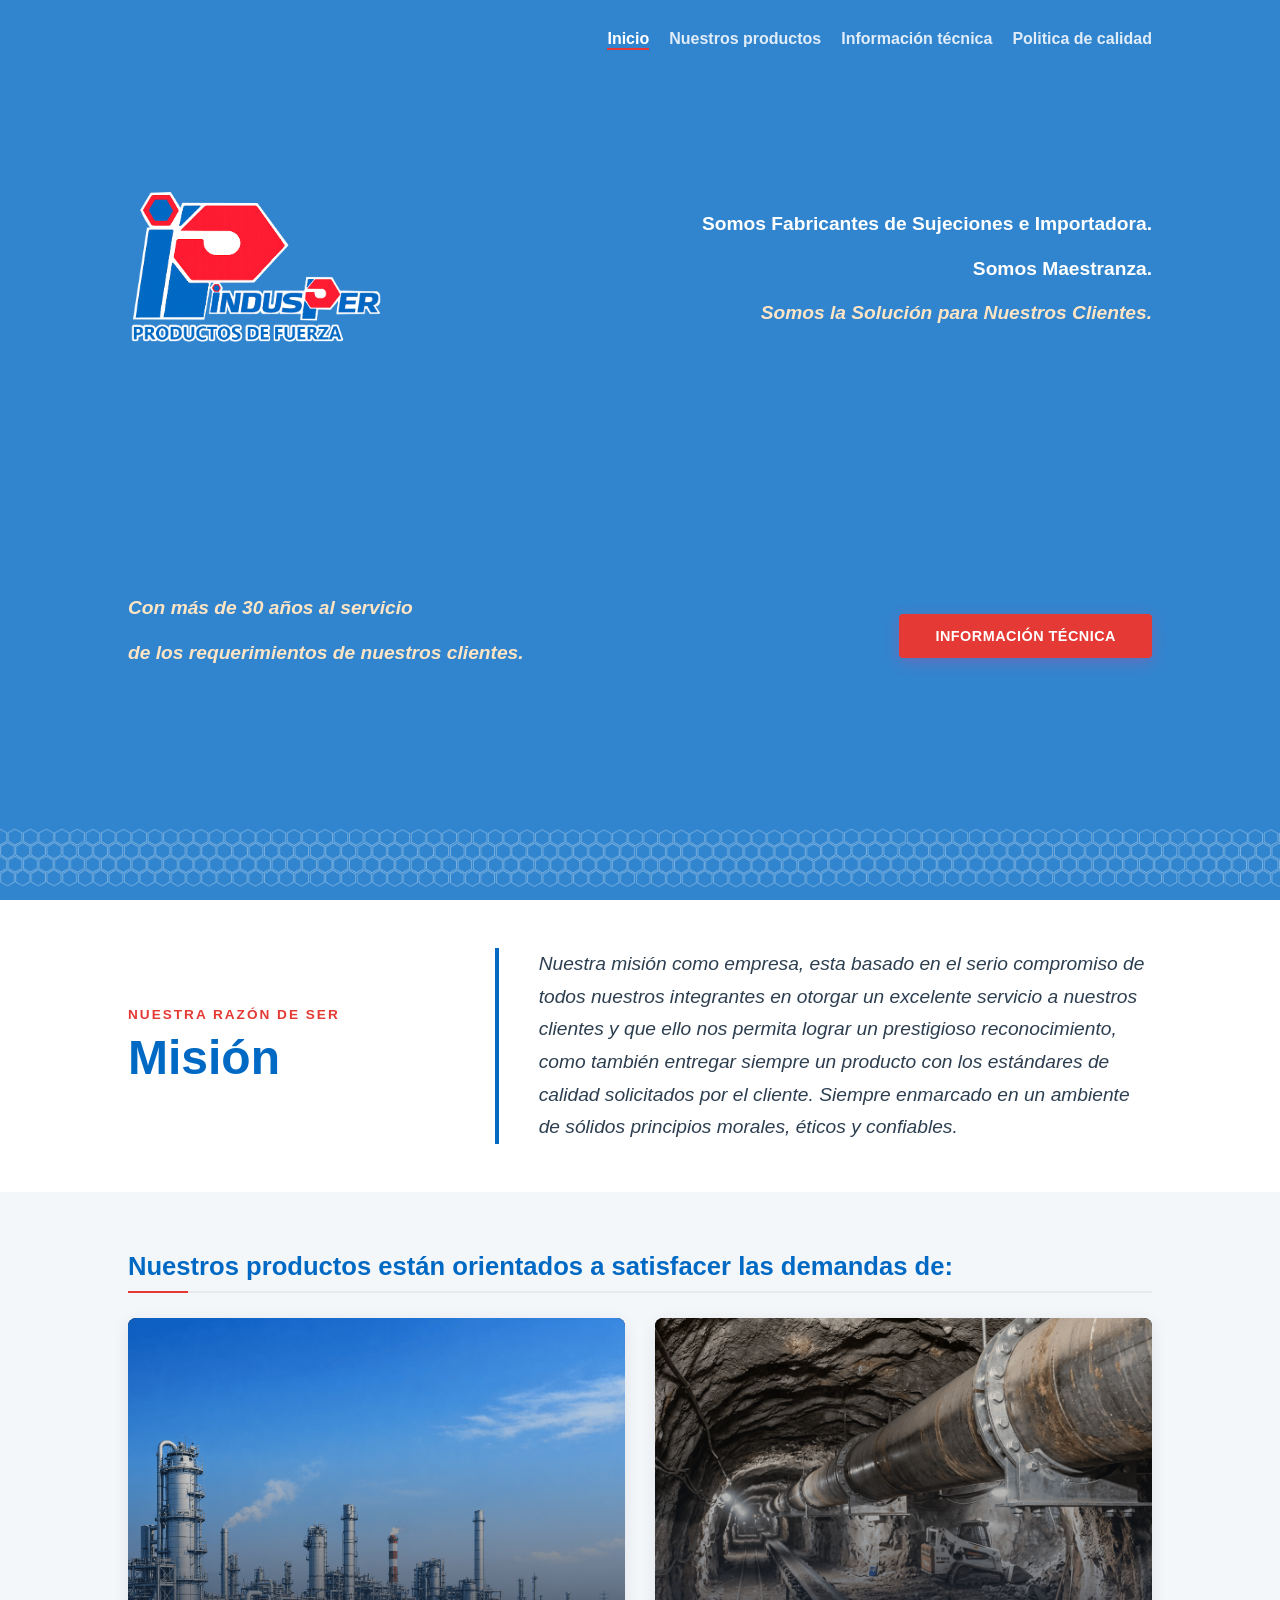
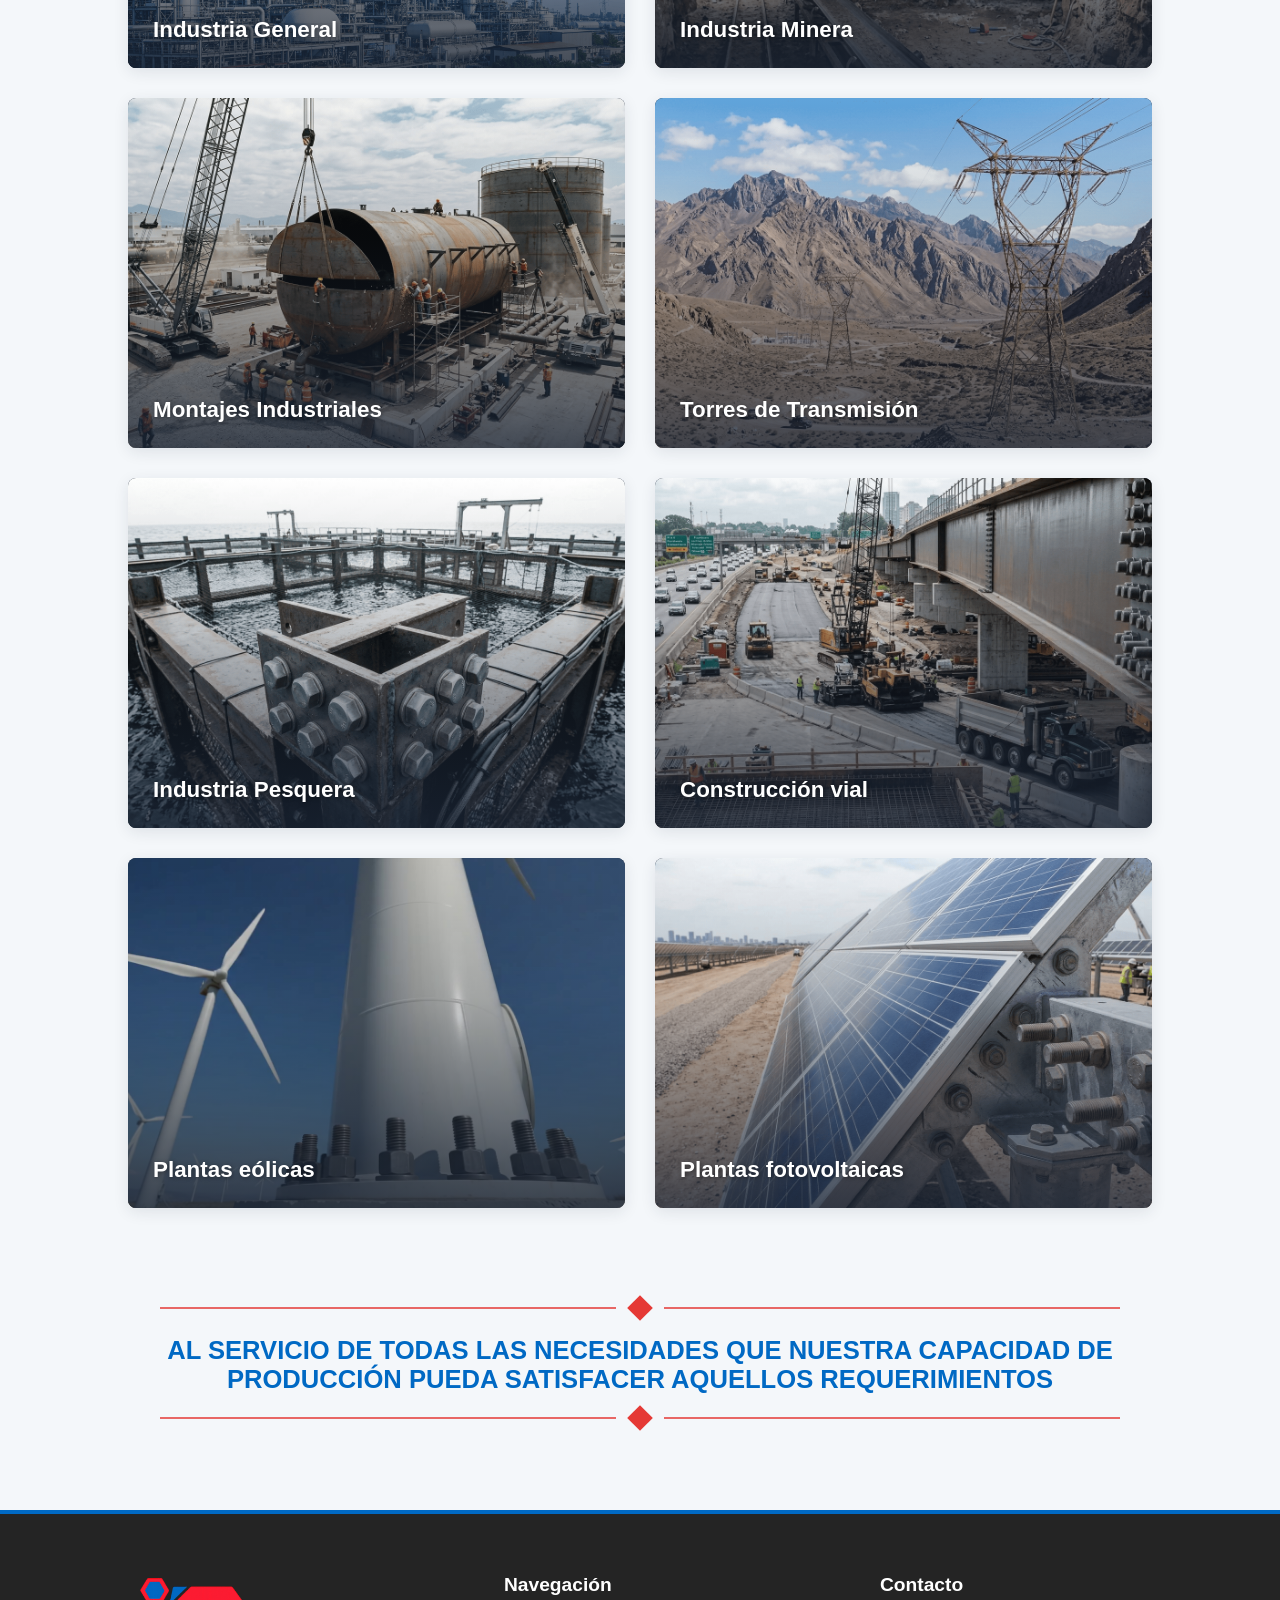
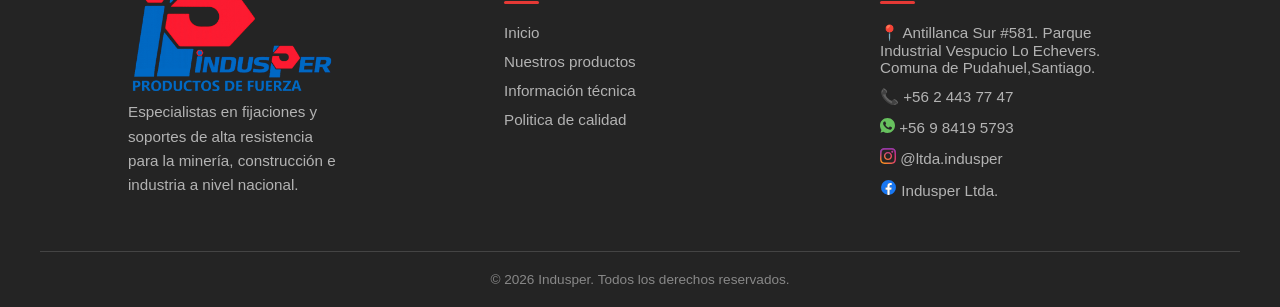
==== commit 3818b319: "últimas solicitudes" ====
--- a/index.html
+++ b/index.html
@@ -187,6 +187,34 @@
         </div>
     </section>
 
+    <section class="fade-in">
+        <svg xmlns="http://w3.org" viewBox="0 0 800 40" width="100%" height="100%">
+            <!-- Estilos de color premium (puedes cambiar #d4af37 por el color de tu marca) -->
+            <!-- Línea superior con rombo central -->
+            <path d="M 100,25 L 385,25 M 415,25 L 700,25" stroke="var(--brand-red)" stroke-width="1" fill="none" />
+            <polygon points="400,17 408,25 400,33 392,25" fill="var(--brand-red)" />
+
+            <!-- Texto de ejemplo -->
+            <!-- <text x="400" y="75" font-family="Georgia, serif" font-size="10" font-style="italic"
+                fill="var(--brand-blue)" text-anchor="middle">AL SERVICIO DE TODAS LAS NECESIDADES QUE NUESTRA CAPACIDAD
+                DE PRODUCCIÓN PUEDA SATISFACER AQUELLOS REQUERIMIENTOS</text> -->
+
+            <!-- Línea inferior con rombo central -->
+            <!-- <path d="M 100,115 L 385,115 M 415,115 L 700,115" stroke="var(--brand-red)" stroke-width="1" fill="none" />
+            <polygon points="400,107 408,115 400,123 392,115" fill="var(--brand-red)" /> -->
+        </svg>
+        <div
+            style="text-align: center; font-size: clamp(20px, 2dvw, 2rem); color: var(--brand-blue); font-weight: 700; padding: 0rem 12% 0rem 12%;">
+            AL SERVICIO DE TODAS LAS NECESIDADES QUE NUESTRA CAPACIDAD DE PRODUCCIÓN PUEDA SATISFACER AQUELLOS
+            REQUERIMIENTOS</div>
+        <svg xmlns="http://w3.org" viewBox="0 100 800 70" width="100%" height="100%">
+            <path d="M 100,115 L 385,115 M 415,115 L 700,115" stroke="var(--brand-red)" stroke-width="1" fill="none" />
+            <polygon points="400,107 408,115 400,123 392,115" fill="var(--brand-red)" />
+        </svg>
+    </section>
+
+
+
 
 
     <!--     <section class="features">
@@ -213,40 +241,7 @@
 
 
     <footer class="main-footer">
-        <div class="footer-container">
-
-            <div class="footer-column" style="padding-right: 4rem;">
-                <!-- <h3 class="footer-logo">🔩 Indusper</h3> -->
-                <div style="width: 100%;">
-                    <img src="img/indusper-brand.png" alt="Indusper - Logo" style="width: 100%;"
-                        class="footer-brand-img">
-                </div>
-                <p class="footer-description">
-                    Especialistas en fijaciones y soportes de alta resistencia para la minería, construcción e industria
-                    a nivel nacional.
-                </p>
-            </div>
-
-            <div class="footer-column">
-                <h4>Navegación</h4>
-                <ul class="footer-links">
-                    <li><a href="index.html">Inicio</a></li>
-                    <li><a href="nuestros-productos.html">Nuestros productos</a></li>
-                    <li><a href="ficha-tecnica.html">Información técnica</a></li>
-                    <li><a href="politica-calidad.html">Politica de calidad</a></li>
-                </ul>
-            </div>
-
-            <div class="footer-column">
-                <h4>Contacto</h4>
-                <ul class="footer-info">
-                    <li>📍 Antillanca Sur #581. Parque Industrial Vespucio Lo Echevers. Comuna de Pudahuel,Santiago.
-                    </li>
-                    <li>📞 +56 2 443 77 47</li>
-                    <!-- <li>✉️ javierherlagos@gmail.com</li> -->
-                </ul>
-            </div>
-
+        <div id="dv-footer-container" class="footer-container">
         </div>
 
         <div class="footer-bottom">
